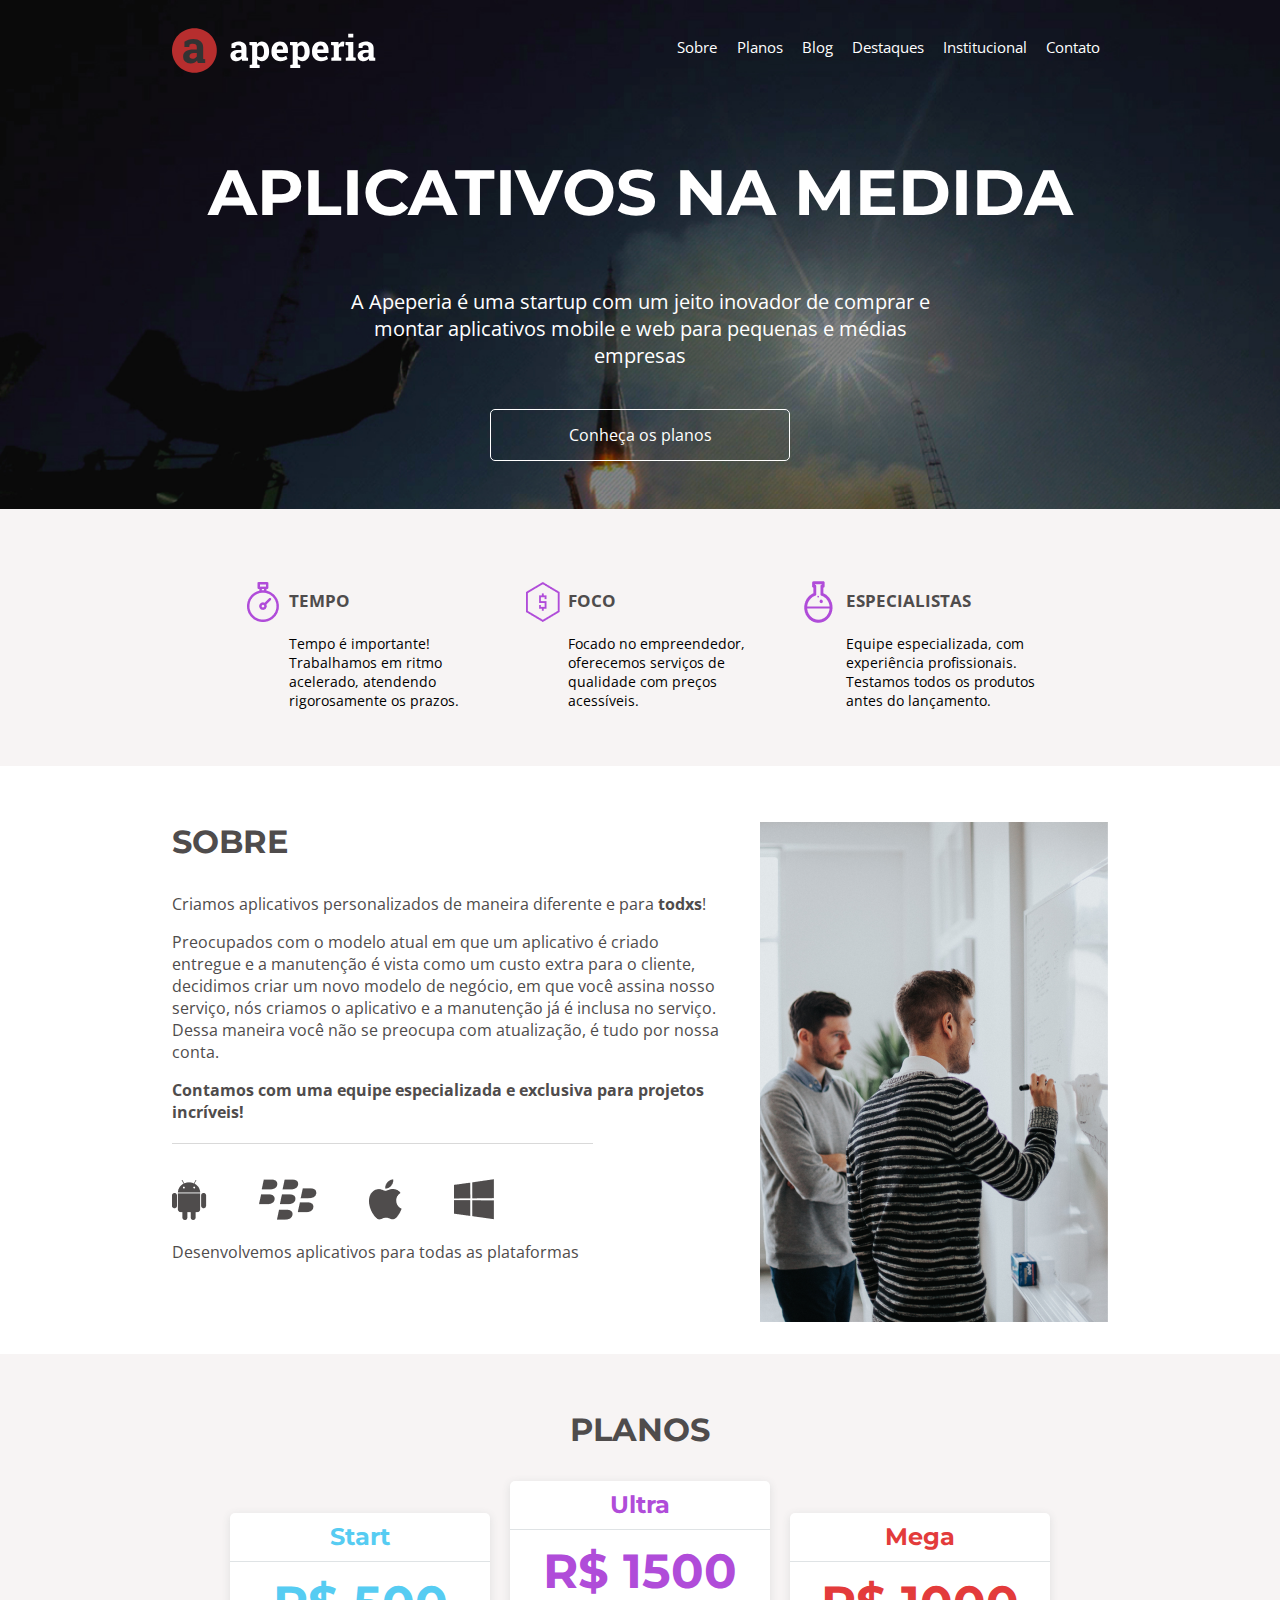
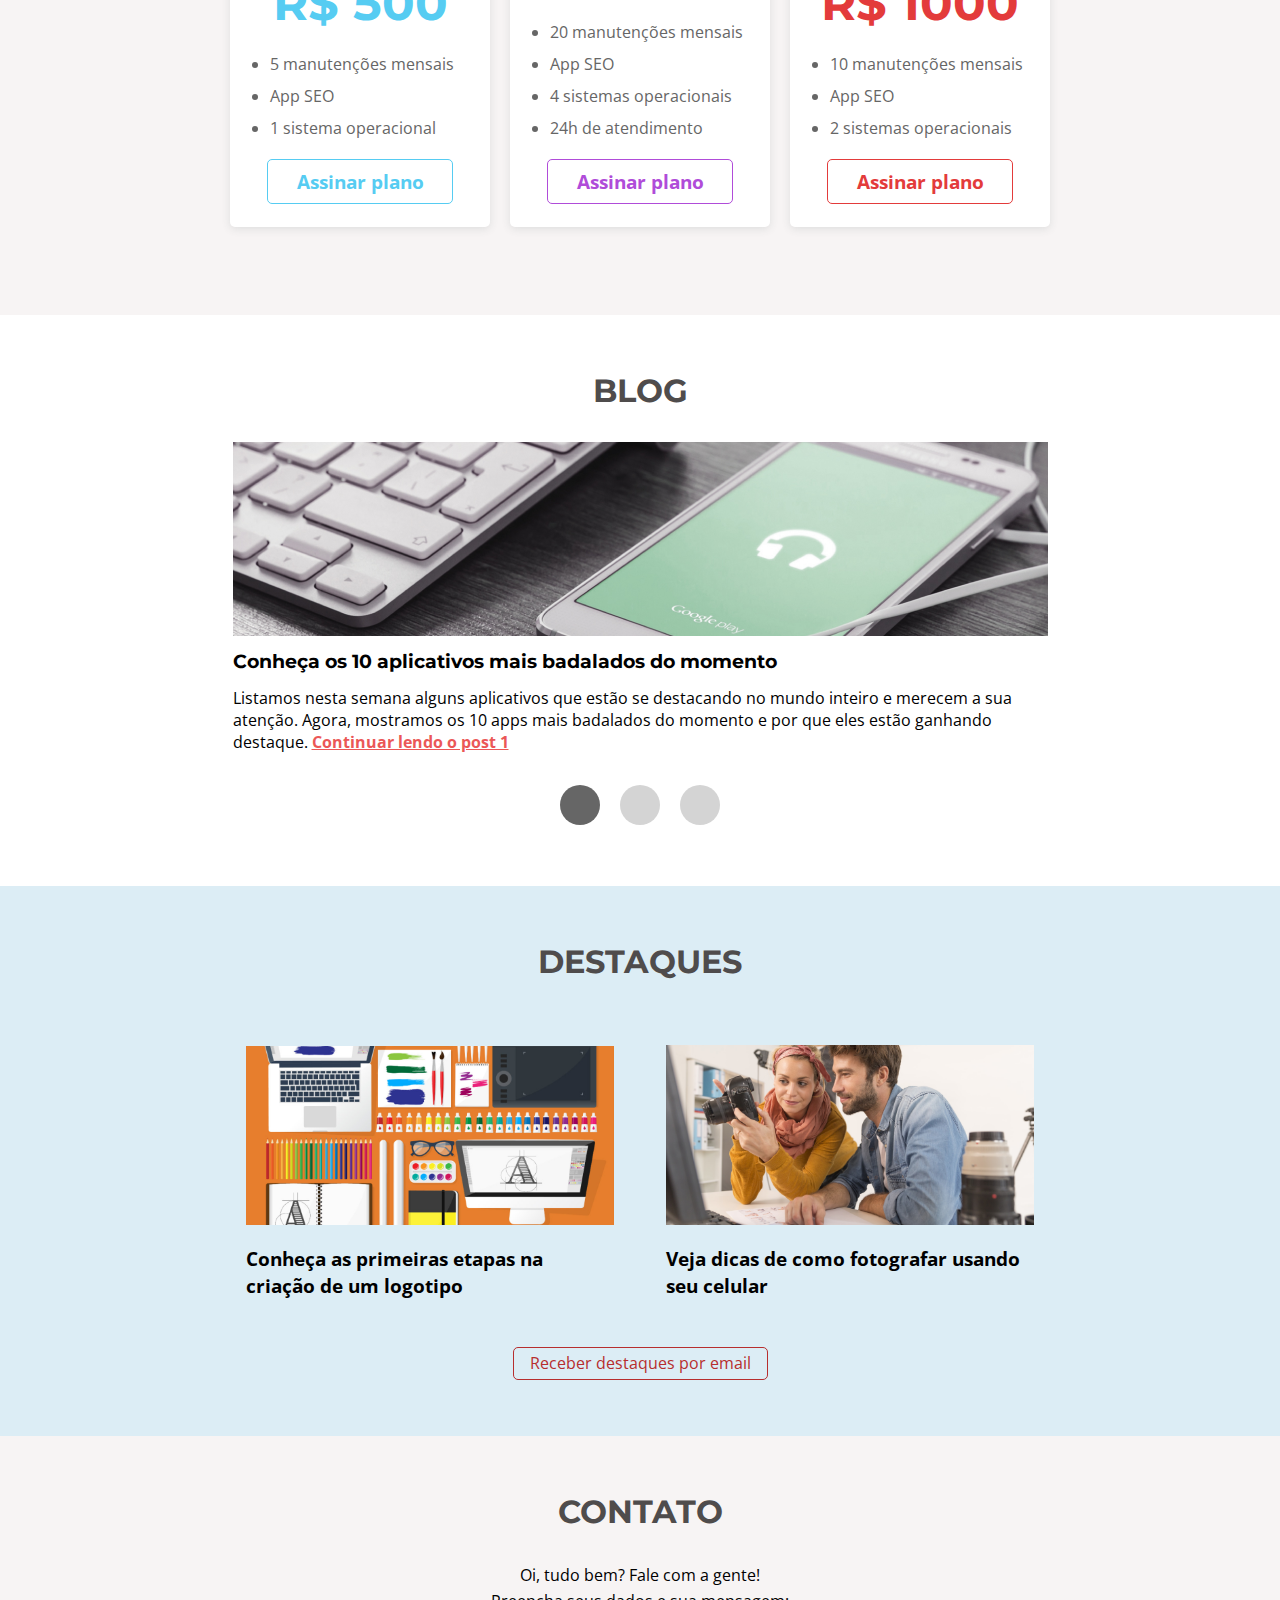
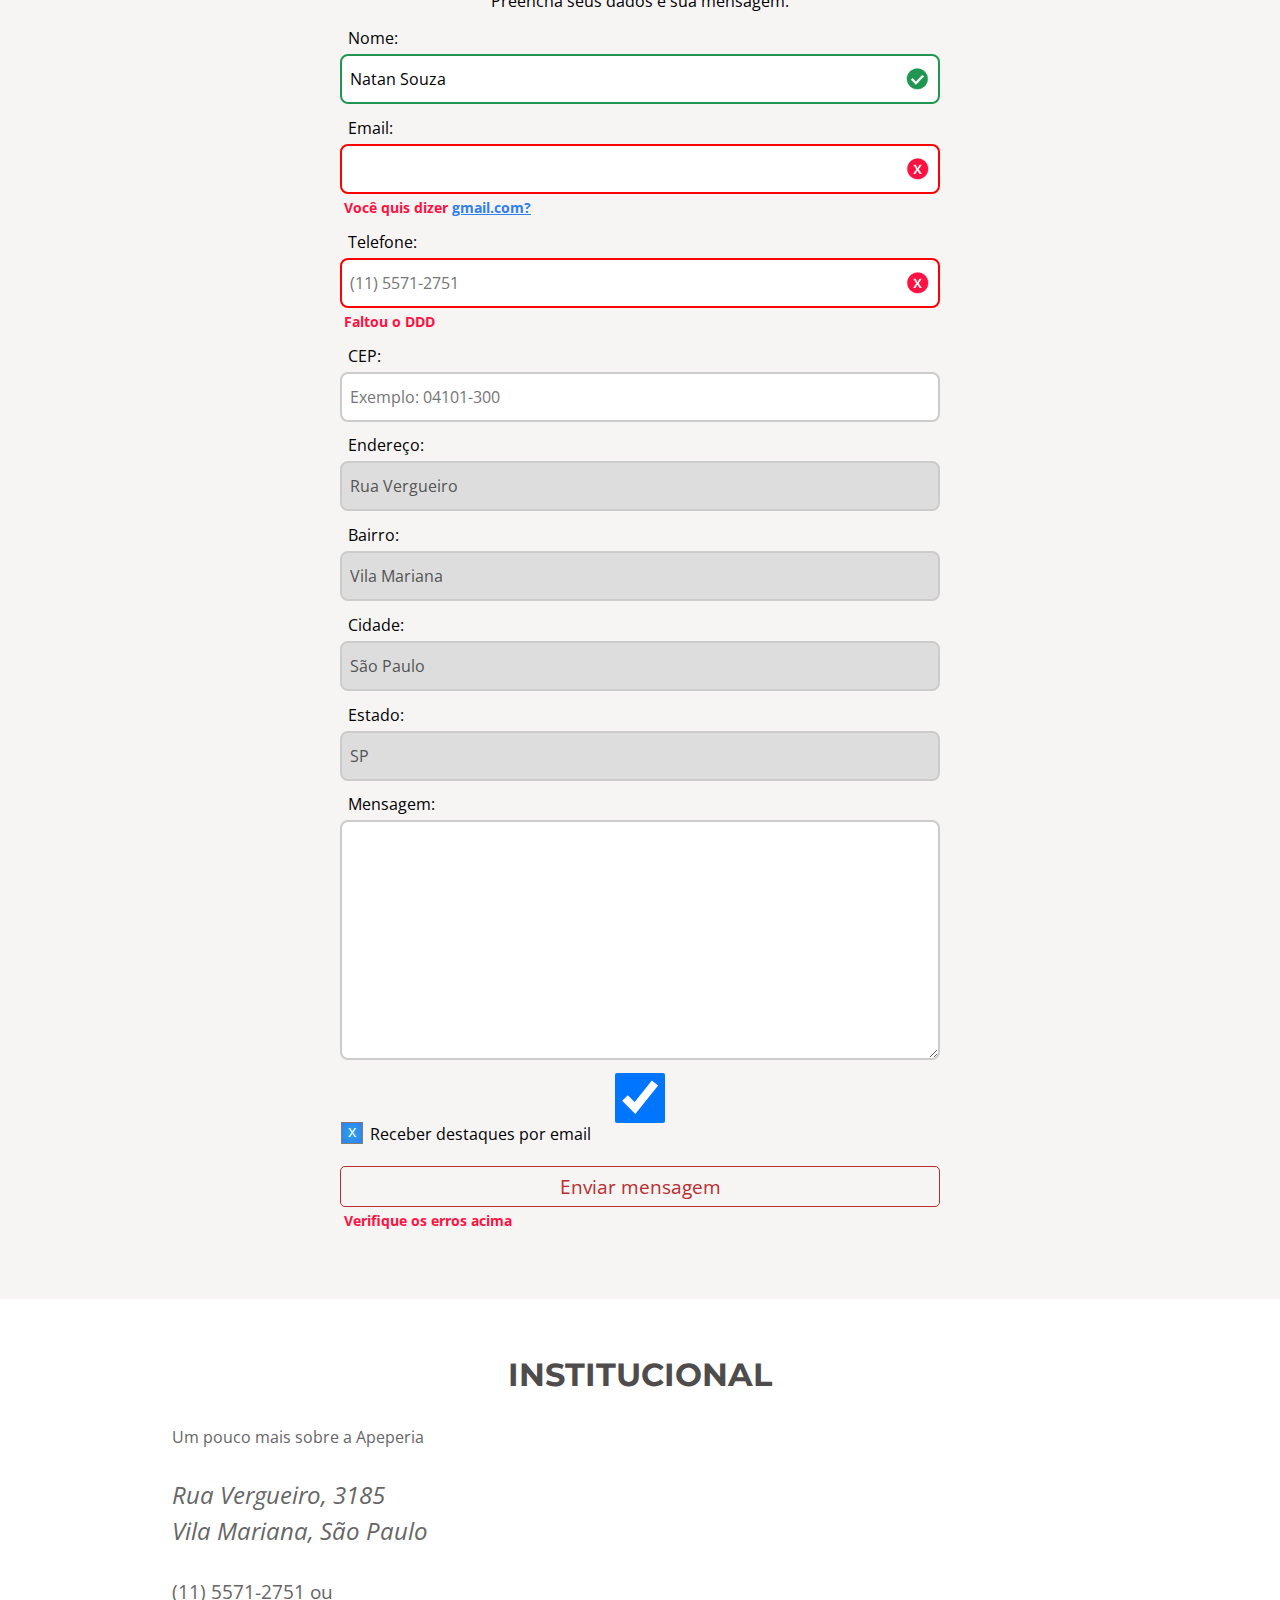
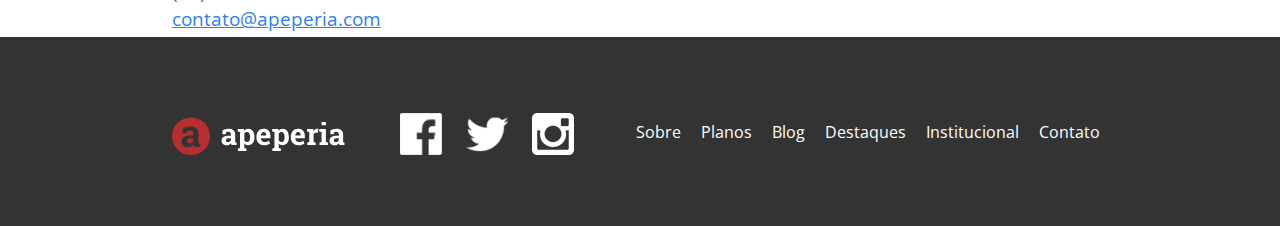
==== Mock Site Front-End Accessibility/index.html @ b90d659b "oi" ====
<!DOCTYPE html>
<html lang="en">
<head>
  <meta charset="UTF-8">
  <title>Apeperia - aplicativos sob medida</title>
  <link href="https://fonts.googleapis.com/css?family=Montserrat:300,400,700|Open+Sans:300,400,700" rel="stylesheet">

  <link rel="stylesheet" href="css/reset.css">
  <link rel="stylesheet" href="css/tema-padrao.css">
  <link rel="stylesheet" href="css/secaoDestaque.css">
  <link rel="stylesheet" href="css/cabecalho.css">
  <link rel="stylesheet" href="css/diferenciais.css">
  <link rel="stylesheet" href="css/secaoSobre.css">
  <link rel="stylesheet" href="css/secaoPlanos.css">
  <link rel="stylesheet" href="css/secaoBlog.css">
  <link rel="stylesheet" href="css/listaDeArtigos.css">
  <link rel="stylesheet" href="css/secaoDestaques.css">
  <link rel="stylesheet" href="css/secaoContato.css">
  <link rel="stylesheet" href="css/contatoCampo.css">
  <link rel="stylesheet" href="css/secaoInstitucional.css">
  <link rel="stylesheet" href="css/rodape.css">    
  <link rel="stylesheet" href="css/dialogNewsletter.css">

  <meta name="viewport" content="width=device-width, initial-scale=1.0, maximum-scale=1.0, user-scalable=no" />
</head>
<body>

  <header class="cabecalho container">
    <a href="#" class="cabecalho-logo">
      <h1>
        <svg width="205" height="59" viewBox="0 0 205 59" version="1.1" xmlns="http://www.w3.org/2000/svg" xmlns:xlink="http://www.w3.org/1999/xlink">
          <desc>Created using Figma</desc>
          <g id="Canvas" transform="translate(-2230 1001)">
            <g id="Logo do Apeperia">
              <g id="Oval 1">
                <use xlink:href="#path0_fill" transform="translate(2230 -988.755)" fill="#B72E2E"/>
              </g>
              <g id="a">
                <use xlink:href="#path1_fill" transform="translate(2239 -1001)" fill="#333333"/>
              </g>
              <g id="apeperia">
                <use xlink:href="#path2_fill" transform="translate(2287.13 -993.208)" fill="#FFFFFF"/>
              </g>
            </g>
          </g>
          <defs>
            <path id="path0_fill" fill-rule="evenodd" d="M 22.4044 44.5283C 34.778 44.5283 44.8087 34.5603 44.8087 22.2642C 44.8087 9.968 34.778 0 22.4044 0C 10.0308 0 0 9.968 0 22.2642C 0 34.5603 10.0308 44.5283 22.4044 44.5283Z"/>
            <path id="path1_fill" d="M 16.8684 47C 16.6944 46.6086 16.5422 46.21 16.4118 45.8042C 16.2813 45.3838 16.1799 44.9635 16.1074 44.5431C 15.3537 45.4128 14.4332 46.1158 13.3461 46.6521C 12.2735 47.1884 11.0414 47.4566 9.64991 47.4566C 7.34522 47.4566 5.51162 46.8333 4.1491 45.5867C 2.80108 44.3257 2.12706 42.6153 2.12706 40.4556C 2.12706 38.2523 3.01125 36.5492 4.77963 35.3461C 6.54801 34.143 9.14259 33.5415 12.5634 33.5415L 15.803 33.5415L 15.803 31.2368C 15.803 30.1062 15.4769 29.2293 14.8246 28.606C 14.1723 27.9827 13.2084 27.6711 11.9329 27.6711C 11.2081 27.6711 10.5631 27.758 9.99779 27.932C 9.43249 28.0914 8.9759 28.2871 8.62802 28.519L 8.21492 31.0411L 3.4316 31.0411L 3.45335 25.823C 4.61294 25.0402 5.93922 24.3807 7.43219 23.8444C 8.93966 23.3081 10.5776 23.0399 12.346 23.0399C 15.2594 23.0399 17.6221 23.7574 19.434 25.1924C 21.2603 26.6129 22.1735 28.6422 22.1735 31.2803L 22.1735 40.9991C 22.1735 41.3615 22.1735 41.7021 22.1735 42.021C 22.188 42.3399 22.217 42.6443 22.2605 42.9342L 24.1955 43.1951L 24.1955 47L 16.8684 47ZM 11.3676 42.7602C 12.3242 42.7602 13.1939 42.5573 13.9766 42.1515C 14.7594 41.7311 15.3681 41.2093 15.803 40.586L 15.803 36.9985L 12.5634 36.9985C 11.2154 36.9985 10.1935 37.3174 9.49772 37.9552C 8.80196 38.5785 8.45408 39.3322 8.45408 40.2164C 8.45408 41.0136 8.70774 41.6369 9.21507 42.0862C 9.73688 42.5356 10.4544 42.7602 11.3676 42.7602Z"/>
            <path id="path2_fill" d="M 13.0802 37C 12.941 36.6869 12.8193 36.368 12.7149 36.0433C 12.6106 35.7071 12.5294 35.3708 12.4714 35.0345C 11.8684 35.7302 11.1321 36.2926 10.2624 36.7217C 9.40429 37.1507 8.41863 37.3653 7.30542 37.3653C 5.46167 37.3653 3.99479 36.8666 2.90478 35.8694C 1.82636 34.8606 1.28715 33.4922 1.28715 31.7644C 1.28715 30.0019 1.9945 28.6393 3.4092 27.6769C 4.8239 26.7144 6.89957 26.2332 9.6362 26.2332L 12.2279 26.2332L 12.2279 24.3894C 12.2279 23.485 11.967 22.7834 11.4452 22.2848C 10.9233 21.7862 10.1522 21.5369 9.13178 21.5369C 8.55199 21.5369 8.03597 21.6064 7.58373 21.7456C 7.13149 21.8731 6.76621 22.0297 6.48791 22.2152L 6.15743 24.2329L 2.33078 24.2329L 2.34817 20.0584C 3.27585 19.4322 4.33687 18.9046 5.53125 18.4755C 6.73723 18.0465 8.04756 17.832 9.46226 17.832C 11.793 17.832 13.6832 18.406 15.1327 19.5539C 16.5938 20.6903 17.3243 22.3138 17.3243 24.4242L 17.3243 32.1993C 17.3243 32.4892 17.3243 32.7617 17.3243 33.0168C 17.3359 33.2719 17.3591 33.5154 17.3939 33.7473L 18.9419 33.9561L 18.9419 37L 13.0802 37ZM 8.67954 33.6082C 9.44487 33.6082 10.1406 33.4459 10.7668 33.1212C 11.393 32.7849 11.88 32.3674 12.2279 31.8688L 12.2279 28.9988L 9.6362 28.9988C 8.55778 28.9988 7.74027 29.2539 7.18367 29.7642C 6.62706 30.2628 6.34876 30.8658 6.34876 31.5731C 6.34876 32.2109 6.55169 32.7095 6.95755 33.069C 7.375 33.4285 7.949 33.6082 8.67954 33.6082ZM 20.2986 21.2412L 20.2986 18.1798L 27.6736 18.1798L 27.9172 20.3715C 28.4738 19.5597 29.1405 18.9336 29.9175 18.4929C 30.6944 18.0523 31.5989 17.832 32.6309 17.832C 34.9617 17.832 36.7706 18.7422 38.0578 20.5628C 39.3449 22.3834 39.9885 24.7779 39.9885 27.7465L 39.9885 28.1117C 39.9885 30.8948 39.3449 33.1328 38.0578 34.8258C 36.7706 36.5188 34.9733 37.3653 32.6657 37.3653C 31.68 37.3653 30.8045 37.1855 30.0392 36.8261C 29.2739 36.455 28.6187 35.9158 28.0737 35.2084L 28.0737 40.6527L 30.5262 41.1745L 30.5262 44.2358L 20.5596 44.2358L 20.5596 41.1745L 23.0121 40.6527L 23.0121 21.763L 20.2986 21.2412ZM 34.9095 27.7465C 34.9095 25.9723 34.6138 24.5344 34.0224 23.4328C 33.431 22.3312 32.5265 21.7804 31.309 21.7804C 30.5436 21.7804 29.8885 21.9369 29.3435 22.25C 28.81 22.5631 28.3868 23.0095 28.0737 23.5893L 28.0737 31.834C 28.3868 32.3674 28.81 32.7733 29.3435 33.0516C 29.8885 33.3299 30.5552 33.469 31.3438 33.469C 32.5729 33.469 33.4716 32.9878 34.0398 32.0254C 34.6196 31.0629 34.9095 29.7584 34.9095 28.1117L 34.9095 27.7465ZM 51.2597 37.3653C 48.5463 37.3653 46.3779 36.4956 44.7544 34.7562C 43.131 33.0168 42.3193 30.8078 42.3193 28.1291L 42.3193 27.4334C 42.3193 24.6388 43.0846 22.337 44.6153 20.528C 46.1575 18.719 48.2216 17.8204 50.8075 17.832C 53.347 17.832 55.3183 18.5973 56.7214 20.1279C 58.1245 21.6586 58.8261 23.7285 58.8261 26.3376L 58.8261 29.1032L 47.5896 29.1032L 47.5548 29.2075C 47.6476 30.4483 48.0593 31.4687 48.7898 32.2689C 49.5319 33.069 50.535 33.469 51.7989 33.469C 52.9237 33.469 53.8572 33.3589 54.5994 33.1386C 55.3415 32.9066 56.1532 32.5472 57.0345 32.0601L 58.4086 35.191C 57.6317 35.8056 56.6228 36.3216 55.3821 36.7391C 54.1529 37.1565 52.7788 37.3653 51.2597 37.3653ZM 50.8075 21.7456C 49.8682 21.7456 49.1261 22.1051 48.5811 22.824C 48.0361 23.5429 47.6998 24.488 47.5722 25.6592L 47.6244 25.7462L 53.8514 25.7462L 53.8514 25.2939C 53.8514 24.2155 53.5963 23.3574 53.0861 22.7196C 52.5875 22.0703 51.8279 21.7456 50.8075 21.7456ZM 60.8611 21.2412L 60.8611 18.1798L 68.2361 18.1798L 68.4797 20.3715C 69.0363 19.5597 69.703 18.9336 70.48 18.4929C 71.2569 18.0523 72.1614 17.832 73.1934 17.832C 75.5242 17.832 77.3331 18.7422 78.6203 20.5628C 79.9074 22.3834 80.551 24.7779 80.551 27.7465L 80.551 28.1117C 80.551 30.8948 79.9074 33.1328 78.6203 34.8258C 77.3331 36.5188 75.5358 37.3653 73.2282 37.3653C 72.2425 37.3653 71.367 37.1855 70.6017 36.8261C 69.8364 36.455 69.1812 35.9158 68.6362 35.2084L 68.6362 40.6527L 71.0887 41.1745L 71.0887 44.2358L 61.1221 44.2358L 61.1221 41.1745L 63.5746 40.6527L 63.5746 21.763L 60.8611 21.2412ZM 75.472 27.7465C 75.472 25.9723 75.1763 24.5344 74.5849 23.4328C 73.9935 22.3312 73.089 21.7804 71.8715 21.7804C 71.1061 21.7804 70.451 21.9369 69.906 22.25C 69.3725 22.5631 68.9493 23.0095 68.6362 23.5893L 68.6362 31.834C 68.9493 32.3674 69.3725 32.7733 69.906 33.0516C 70.451 33.3299 71.1177 33.469 71.9063 33.469C 73.1354 33.469 74.0341 32.9878 74.6023 32.0254C 75.1821 31.0629 75.472 29.7584 75.472 28.1117L 75.472 27.7465ZM 91.8222 37.3653C 89.1088 37.3653 86.9404 36.4956 85.3169 34.7562C 83.6935 33.0168 82.8818 30.8078 82.8818 28.1291L 82.8818 27.4334C 82.8818 24.6388 83.6471 22.337 85.1778 20.528C 86.72 18.719 88.7841 17.8204 91.37 17.832C 93.9095 17.832 95.8808 18.5973 97.2839 20.1279C 98.687 21.6586 99.3886 23.7285 99.3886 26.3376L 99.3886 29.1032L 88.1521 29.1032L 88.1173 29.2075C 88.2101 30.4483 88.6218 31.4687 89.3523 32.2689C 90.0944 33.069 91.0975 33.469 92.3614 33.469C 93.4862 33.469 94.4197 33.3589 95.1619 33.1386C 95.904 32.9066 96.7157 32.5472 97.597 32.0601L 98.9711 35.191C 98.1942 35.8056 97.1853 36.3216 95.9446 36.7391C 94.7154 37.1565 93.3413 37.3653 91.8222 37.3653ZM 91.37 21.7456C 90.4307 21.7456 89.6886 22.1051 89.1436 22.824C 88.5986 23.5429 88.2623 24.488 88.1347 25.6592L 88.1869 25.7462L 94.4139 25.7462L 94.4139 25.2939C 94.4139 24.2155 94.1588 23.3574 93.6486 22.7196C 93.15 22.0703 92.3904 21.7456 91.37 21.7456ZM 102.189 33.9561L 104.624 33.4343L 104.624 21.763L 101.928 21.2412L 101.928 18.1798L 109.355 18.1798L 109.581 20.9281C 110.022 19.954 110.59 19.1945 111.286 18.6495C 111.982 18.1045 112.788 17.832 113.704 17.832C 113.97 17.832 114.249 17.8551 114.539 17.9015C 114.84 17.9363 115.089 17.9827 115.287 18.0407L 114.747 22.6675L 112.66 22.6153C 111.918 22.6153 111.303 22.7602 110.816 23.0501C 110.329 23.34 109.958 23.7517 109.703 24.2851L 109.703 33.4343L 112.138 33.9561L 112.138 37L 102.189 37L 102.189 33.9561ZM 116.643 33.9561L 119.096 33.4343L 119.096 21.763L 116.382 21.2412L 116.382 18.1798L 124.175 18.1798L 124.175 33.4343L 126.61 33.9561L 126.61 37L 116.643 37L 116.643 33.9561ZM 124.175 13.6748L 119.096 13.6748L 119.096 9.86557L 124.175 9.86557L 124.175 13.6748ZM 140.264 37C 140.125 36.6869 140.003 36.368 139.899 36.0433C 139.795 35.7071 139.713 35.3708 139.655 35.0345C 139.052 35.7302 138.316 36.2926 137.446 36.7217C 136.588 37.1507 135.603 37.3653 134.489 37.3653C 132.646 37.3653 131.179 36.8666 130.089 35.8694C 129.01 34.8606 128.471 33.4922 128.471 31.7644C 128.471 30.0019 129.178 28.6393 130.593 27.6769C 132.008 26.7144 134.084 26.2332 136.82 26.2332L 139.412 26.2332L 139.412 24.3894C 139.412 23.485 139.151 22.7834 138.629 22.2848C 138.107 21.7862 137.336 21.5369 136.316 21.5369C 135.736 21.5369 135.22 21.6064 134.768 21.7456C 134.315 21.8731 133.95 22.0297 133.672 22.2152L 133.341 24.2329L 129.515 24.2329L 129.532 20.0584C 130.46 19.4322 131.521 18.9046 132.715 18.4755C 133.921 18.0465 135.232 17.832 136.646 17.832C 138.977 17.832 140.867 18.406 142.317 19.5539C 143.778 20.6903 144.508 22.3138 144.508 24.4242L 144.508 32.1993C 144.508 32.4892 144.508 32.7617 144.508 33.0168C 144.52 33.2719 144.543 33.5154 144.578 33.7473L 146.126 33.9561L 146.126 37L 140.264 37ZM 135.864 33.6082C 136.629 33.6082 137.325 33.4459 137.951 33.1212C 138.577 32.7849 139.064 32.3674 139.412 31.8688L 139.412 28.9988L 136.82 28.9988C 135.742 28.9988 134.924 29.2539 134.368 29.7642C 133.811 30.2628 133.533 30.8658 133.533 31.5731C 133.533 32.2109 133.736 32.7095 134.142 33.069C 134.559 33.4285 135.133 33.6082 135.864 33.6082Z"/>
          </defs>
        </svg>
      </h1>
    </a>

    <nav class="cabecalho-nav">
      <ul>
        <li class="cabecalho-nav-item"><a href="#">Sobre</a></li>
        <li class="cabecalho-nav-item"><a href="#">Planos</a></li>
        <li class="cabecalho-nav-item"><a href="#">Blog</a></li>
        <li class="cabecalho-nav-item"><a href="#">Destaques</a></li>
        <li class="cabecalho-nav-item"><a href="#">Institucional</a></li>
        <li class="cabecalho-nav-item"><a href="#">Contato</a></li>
      </ul>  
    </nav>
  </header>

  <main class="conteudo">

    <section class="secaoDestaque">
      <h1 class="secaoDestaque-titulo">
        APLICATIVOS NA MEDIDA
      </h1>
      <p class="secaoDestaque-texto">
        A Apeperia é uma startup com um jeito inovador de comprar e montar aplicativos mobile e web para pequenas e médias empresas
      </p>

      <button class="secaoDestaque-cta btnPadrao">
        Conheça os planos
      </button>
    </section>

    <section class="secaoDiferenciais">
      <div class="container">
        <ul class="diferenciais">
          <li class="diferenciais-diferencial">
            <h1 class="diferenciais-diferencial-titulo diferenciais-diferencial-titulo--tempo">
              Tempo
            </h1>
            <p class="diferenciais-diferencial-texto">
              Tempo é importante! Trabalhamos em ritmo acelerado, atendendo rigorosamente os prazos.
            </p>
          </li>
          <li class="diferenciais-diferencial">
            <h1 class="diferenciais-diferencial-titulo diferenciais-diferencial-titulo--foco">
              Foco
            </h1>
            <p class="diferenciais-diferencial-texto">
              Focado no empreendedor, oferecemos serviços de qualidade com preços acessíveis.
            </p>
          </li>
          <li class="diferenciais-diferencial">
            <h1 class="diferenciais-diferencial-titulo diferenciais-diferencial-titulo--especialistas">
              Especialistas
            </h1>
            <p class="diferenciais-diferencial-texto">
              Equipe especializada, com experiência profissionais. Testamos todos os produtos antes do lançamento.
            </p>
          </li>
        </ul>
      </div>
    </section> <!--fim .secaoDiferenciais-->

    <section class="secaoSobre clearfix">
      <div class="container">
        <img src="img/sobre-apeperia.png" class="secaoSobre-imgDestaque">
        <h1 class="secaoSobre-titulo tituloPadrao">
          SOBRE
        </h1>
        <p class="secaoSobre-texto">
          Criamos aplicativos personalizados de maneira diferente e para <b>todxs</b>!
        </p>
        <p class="secaoSobre-texto">
          Preocupados com o modelo atual em que um aplicativo é criado entregue e a manutenção é vista como um custo extra para o cliente, decidimos criar um novo modelo de negócio, em que você assina nosso serviço, nós criamos o aplicativo e a manutenção já é inclusa no serviço. Dessa maneira você não se preocupa com atualização, é tudo por nossa conta.
        </p>
        <p class="secaoSobre-texto">
          <b>
            Contamos com uma equipe especializada e exclusiva para projetos incríveis!
          </b>
        </p>

        <ul class="secaoSobre-plataformas">
          <li><img src="img/android.png" alt="Ícone do Android"></li>
          <li><img src="img/blackberry.png" alt="Ícone da Blackberry"></li>
          <li><img src="img/apple.png" alt="Ícone do iOS"></li>
          <li><img src="img/windowsphone.png" alt="Ícone do Windows Phone"></li>
        </ul>
        <p>
          Desenvolvemos aplicativos para todas as plataformas
        </p>
      </div>
    </section> <!--fim .secaoSobre-->

    <section class="secaoPlanos">
      <div class="container">
        <h1 class="secaoPlanos-titulo tituloPadrao">
          PLANOS
        </h1>

        <div class="secaoPlanos-plano secaoPlanos-plano--start">
          <h1 class="secaoPlanos-plano-titulo">Start</h1>
          <h2 class="secaoPlanos-plano-preco">
            R$ 500
          </h2>
          <ul class="secaoPlanos-plano-itens">
            <li>5 manutenções mensais</li>
            <li>App SEO</li>
            <li>1 sistema operacional</li>
          </ul>
          <a href="#" class="btnPadrao secaoPlanos-plano-btn">
            Assinar plano
          </a>
        </div>

        <div class="secaoPlanos-plano secaoPlanos-plano--ultra">
          <h1 class="secaoPlanos-plano-titulo">Ultra</h1>
          <h2 class="secaoPlanos-plano-preco">
            R$ 1500
          </h2>
          <ul class="secaoPlanos-plano-itens">
            <li>20 manutenções mensais</li>
            <li>App SEO</li>
            <li>4 sistemas operacionais</li>
            <li>24h de atendimento</li>
          </ul>
          <a href="#" class="btnPadrao secaoPlanos-plano-btn">
            Assinar plano
          </a>
        </div>

        <div class="secaoPlanos-plano secaoPlanos-plano--mega">
          <h1 class="secaoPlanos-plano-titulo">Mega</h1>
          <h2 class="secaoPlanos-plano-preco">
            R$ 1000
          </h2>
          <ul class="secaoPlanos-plano-itens">
            <li>10 manutenções mensais</li>
            <li>App SEO</li>
            <li>2 sistemas operacionais</li>
          </ul>
          <a href="#" class="btnPadrao secaoPlanos-plano-btn">
            Assinar plano
          </a>
        </div>

      </div> <!--fim .container da .secaoPlanos-->
    </section> <!--fim .secaoPlanos-->


    <section class="secaoBlog container">
      <h1 class="secaoBlog-titulo tituloPadrao">
        BLOG
      </h1>

      <ul class="listaDeArtigos">

        <li id="new0" class="listaDeArtigos-item">
          <article class="listaDeArtigos-artigo">
            <img src="img/10-aplicativos-mais-baixados.png" class="listaDeArtigos-artigo-img">
            <h2 class="listaDeArtigos-artigo-titulo">
              Conheça os 10 aplicativos mais badalados do momento
            </h2>
            <p>
              Listamos nesta semana alguns aplicativos que estão se destacando no mundo inteiro e merecem a sua atenção. Agora, mostramos os 10 apps mais badalados do momento e por que eles estão ganhando destaque.
              <a href="#" class="listaDeArtigos-artigo-link">
                Continuar lendo o post 1
              </a>
            </p>
          </article>
        </li>

        <li id="new1" class="listaDeArtigos-item">
          <article class="listaDeArtigos-artigo">
            <img src="img/ux-usabilidade.jpg" class="listaDeArtigos-artigo-img">
            <h2 class="listaDeArtigos-artigo-titulo">
              Usabilidade: Entenda os benefícios de treinar sua equipe em UX
            </h2>
            <p>
              Vamos imaginar a seguinte situação: o time de desenvolvedores da sua empresa dedicou bastante tempo à criação de um novo software, e agora ele está tecnicamente perfeito, pronto para ser vendido.
              <a href="#" class="listaDeArtigos-artigo-link">
                Continuar lendo o post 2
              </a>
            </p>
          </article>
        </li>

        <li id="new2" class="listaDeArtigos-item">
          <article class="listaDeArtigos-artigo">
            <img src="img/dicas-acessibilidade.jpg" class="listaDeArtigos-artigo-img">
            <h2 class="listaDeArtigos-artigo-titulo">
              5 dicas para melhorar a acessibilidade em sua interface
            </h2>
            <p>
              Será que acessibilidade é algo tão complicado que vale a pena eu abrir mão de 25% dos meus usuários? Acessibilidade normalmente é um algo não muito aplicado por aí, falta de informação talvez? 
              <a href="#" class="listaDeArtigos-artigo-link">
                Continuar lendo o post 3
              </a>
            </p>
          </article>
        </li>

      </ul>

      <nav>
        <ul class="listaDeArtigos-slider">
          <li>
            <a href="#new0" data-sliderItem="0" class="listaDeArtigos-slider-item listaDeArtigos-slider-item--ativo">
              Notícia 1
            </a>
          </li>
          <li>
            <a href="#new1" data-sliderItem="1" class="listaDeArtigos-slider-item">
              Notícia 2
            </a>
          </li>
          <li>
            <a href="#new2" data-sliderItem="2" class="listaDeArtigos-slider-item">
              Notícia 3
            </a>
          </li>
        </ul>
      </nav>

    </section> <!--fim .secaoBlog-->

    <section class="secaoDestaques">
      <div class="container">
        <h1 class="secaoDestaques-titulo tituloPadrao">DESTAQUES</h1>

        <a href="http://blog.apeperia.com.br/design/conheca-primeiras-etapas-criacao-logotipo-teste-teste" class="secaoDestaques-link">
          <div class="secaoDestaques-destaque">
            <img src="img/comecando-criar-logotipo.png" class="secaoDestaques-destaque-img">
            <p class="secaoDestaques-destaque-titulo"  id="tituloDestaque1">
              Conheça as primeiras etapas na criação de um logotipo
            </p>
          </div>
        </a>

        <a href="http://blog.apeperia.com.br/design/dicas-como-fotografar-com-celular" class="secaoDestaques-link">
          <div class="secaoDestaques-destaque">
            <img src="img/dicas-fotografia.png" class="secaoDestaques-destaque-img">
            <p class="secaoDestaques-destaque-titulo"  id="tituloDestaque2">
              Veja dicas de como fotografar usando seu celular
            </p>
          </div>
        </a>

        <button class="secaoDestaques-form-botao btnPadrao btnPadrao--pequeno" id="abreDialog">
          Receber destaques por email
        </button>
      </div>

      <div class="dialogNewsletter" id="dialogNewsletter">
        <div class="dialogNewsletter-body">

          <h1 class="dialogNewsletter-titulo">News sem spam</h1>
          <h2 class="dialogNewsletter-texto">
            Assine nossa newsletter para receber notícias técnicas sem spam!
          </h2>
          <form class="dialogNewsletter-form">
            <label class="dialogNewsletter-label">
              Email:
            </label>
            <input type="text" class="dialogNewsletter-campo" placeholder="Digite seu e-mail...">
            <button class="dialogNewsletter-btn">
              Assinar newsletter
            </button>
            <button class="dialogNewsletter-fechar">
              X
            </button>
          </form>
        </div>
        <div class="dialogNewsletter-overlay"></div>
      </div> <!--fim .dialogNewsletter-->

    </section> <!--fim .secaoDestaques-->

    <section class="secaoContato">
      <div class="container">
        <h1 class="tituloPadrao">
          CONTATO
        </h1>

        <form class="secaoContato-form">

          <p class="secaoContato-form-legend">
            Oi, tudo bem? Fale com a gente!
            Preencha seus dados e sua mensagem:
          </p>

          <div class="contatoCampo contatoCampo--sucesso">
            <label>Nome: </label>
            <input type="text" class="contatoCampo--validouFoi" value="Natan Souza" required>
          </div>  

          <div class="contatoCampo contatoCampo--erro">
            <label>Email: </label>
            <input type="email" class="contatoCampo--validouErro" required>
            <span class="contatoCampo-msg contatoCampo-msg--erro">
              Você quis dizer <a href="#">gmail.com?</a>
            </span>
          </div>

          <div class="contatoCampo contatoCampo--erro">
            <label>Telefone: </label>
            <input type="text" class="contatoCampo--validouErro" placeholder="(11) 5571-2751">
            <span class="contatoCampo-msg contatoCampo-msg--erro">Faltou o DDD</span>
          </div>     

          <div class="contatoCampo">
            <label>CEP: </label>
            <input type="text" maxlength="8" placeholder="Exemplo: 04101-300" required>
          </div>

          <div class="contatoCampo">
            <label>Endereço: </label>
            <input type="text" class="contatoCampo-campoDesabilitado" disabled value="Rua Vergueiro">
          </div>   

          <div class="contatoCampo">
            <label>Bairro: </label>
            <input type="text" class="contatoCampo-campoDesabilitado" disabled value="Vila Mariana">
          </div>   

          <div class="contatoCampo">
            <label>Cidade: </label>
            <input type="text" class="contatoCampo-campoDesabilitado" disabled value="São Paulo">
          </div>   

          <div class="contatoCampo">
            <label>Estado: </label>
            <input type="text" class="contatoCampo-campoDesabilitado" disabled value="SP">
          </div>   

          <div class="contatoCampo">
            <label>Mensagem: </label>
            <textarea name="" cols="30" rows="10" required></textarea>
          </div>

          <div class="contatoCampo">
            <input type="checkbox" checked value="receberDestaques" class="contatoCampo-checkbox">
            <label class="contatoCampo-label">Receber destaques por email</label>
          </div>

          <div class="contatoCampo">
            <button class="secaoContato-form-cta btnPadrao" type="submit">
              Enviar mensagem
            </button>
            <span class="contatoCampo-msg contatoCampo-msg--erro secaoContatoForm-validacao">
              Verifique os erros acima
            </span>
          </div>

        </form>
      </div> <!--fim .container da .secaoContato-->

    </section> <!--fim .secaoContato-->


    <section class="secaoInstitucional">
      <div class="container">
        <h1 class="tituloPadrao">
          INSTITUCIONAL
        </h1>

        <div class="secaoInstitucional-coluna">
          <p>
            Um pouco mais sobre a Apeperia
          </p>
          <p class="secaoInstitucional-endereco">
            Rua Vergueiro, 3185 <br> Vila Mariana, São Paulo
          </p>
          <p class="secaoInstitucional-telefone">
            (11) 5571-2751 ou <a href="#"> contato@apeperia.com</a>
          </p>
        </div>

        <video src="img/formacao-java.mp4" class="secaoInstitucional-video">
        </video>

      </div>
    </section> <!--fim .secaoInstitucional-->
  </main>

  <footer class="rodape">
    <div class="container">

      <img src="img/logo-apeperia.svg" class="rodape-logo">

      <ul class="rodape-social">
        <li>
          <a href="#" class="rodape-social-link rodape-social-link--facebook">
            Facebook da Apeperia
          </a>
        </li>
        <li>
          <a href="#" class="rodape-social-link rodape-social-link--twitter">
            Twitter da Apeperia
          </a>
        </li>
        <li>
          <a href="#" class="rodape-social-link rodape-social-link--instagram">
            Instagram da Apeperia
          </a>
        </li>
      </ul>

      <nav class="rodape-nav">
        <ul>
          <li class="rodape-nav-item"><a href="#" class="rodape-nav-link">Sobre</a></li>
          <li class="rodape-nav-item"><a href="#" class="rodape-nav-link">Planos</a></li>
          <li class="rodape-nav-item"><a href="#" class="rodape-nav-link">Blog</a></li>
          <li class="rodape-nav-item"><a href="#" class="rodape-nav-link">Destaques</a></li>
          <li class="rodape-nav-item"><a href="#" class="rodape-nav-link">Institucional</a></li>
          <li class="rodape-nav-item"><a href="#" class="rodape-nav-link">Contato</a></li>
        </ul>  
      </nav>
    </div>

  </footer>
  <script src="js/carousel.js"></script>
  <script src="js/dialog.js"></script>
</body>
</html>
---- Mock Site Front-End Accessibility/css/tema-padrao.css ----
.escondeVisualmente {
  border: 0;
  clip: rect(0 0 0 0);
  height: 1px;
  margin: -1px;
  overflow: hidden;
  padding: 0;
  position: absolute;
  width: 1px;
}

li[aria-hidden='true'] { display: none; }
li[aria-hidden='false'] { display:block ; }


.overlayDialog:before {
  content: '';
  background-color: rgba(0, 0, 0, .4);
  position: fixed;
  z-index: 2;
  display: block;
  width: 100vw;
  height: 100vh;
} 

.pularNavegacao,
.pularNavegacao:active,
.pularNavegacao:focus,
.pularNavegacao:hover {
  text-indent: 100%;
  white-space: nowrap;
  overflow: hidden;
  width: 1px;
  height: 1px;
  color: transparent;
  position: absolute;
}

.clearfix:after { 
  content: "."; 
  visibility: hidden; 
  display: block; 
  height: 0; 
  clear: both;
}


.apenasLeitorDeTela {
  position: absolute;
  z-index: -1;
}

.container {
  padding: 3.5em 5%;
  margin: 0 auto;
  max-width: 1000px;
}

.tituloPadrao {
  font-family: 'Montserrat', serif;
  margin-bottom: 1em;
  color: #4F4C4C;
  text-align: center;
  text-transform: uppercase;
}

.btnPadrao {
  border-radius: 5px;
  border: 0;
  background-color: #B72E2E;
  color: #fff;
  font-size: 1.2em;
  padding: .3em 1em;
  font-family: 'Open Sans', 'Segoe UI', sans-serif;
  outline: 0;
  text-decoration: none;
}

.btnPadrao:hover,
.btnPadrao:focus {
  background-image: linear-gradient(rgba(255, 255, 255, .05), rgba(255, 255, 255, .05));
  cursor: pointer;
}

.btnPadrao--pequeno {
  font-size: 1em;
}

@media (min-width: 830px) {
  .container {
    width: 1200px;
    width: 800px;
    padding-left: 0;
    padding-right: 0;
    padding: 3.5em 2em;
  }
}

@media (min-width: 1065px)  {
  .container {
    width: 1000px;
  }
}
---- Mock Site Front-End Accessibility/css/secaoDestaque.css ----
.secaoDestaque {
  text-align: center;
  background-size: cover;
  background-color: #00161c;
  padding: 10em 2em 3em 2em;
  color: #fff;
}


.secaoDestaque-titulo {
  font-weight: bold;
  margin-bottom: 1em;
  font-family: 'Montserrat', serif;
  font-size: 2em;
  line-height: 1;
}

.secaoDestaque-texto {
  max-width: 600px;
  margin: 0 auto 2em auto;
  font-size: 1.25em;
  font-weight: normal;

}

.secaoDestaque-cta {
  background-color: transparent;
  border: 1px solid #fff;
  font-size: 1em;
  width: 100%;
  max-width: 300px;
  line-height: 2.5;
  cursor: pointer;
  display: block;
  text-decoration: none;
  margin: 0 auto;
  transition: .2s ease-in;
}

.secaoDestaque-cta:hover,
.secaoDestaque-cta:focus {
  background: #fff;
  color: #333;
}

@media (min-width: 830px) {

  .secaoDestaque {
    background-image: url(../img/bg-intro.jpg);
  }

  .secaoDestaque-titulo {
    font-size: 5vw
  }

}
---- Mock Site Front-End Accessibility/css/cabecalho.css ----
.cabecalho {
  position: absolute;
  top: -2.5em;
  left: 50%;
  transform: translate(-50%);
  text-align: center;
  width: 100%;
  border-bottom: 1px solid #103d4a;
  padding-bottom: .5em
}

.cabecalho-logo {
  margin-bottom: .2em;
}

.cabecalho-logo-img {
  margin: 0 auto;
  display: block;
  transition: filter .3s;
}

.cabecalho-logo-img:hover,
.cabecalho-logo-img:focus {
  filter: brightness(1.2);
}


.cabecalho-nav {
  text-align: center;
}

.cabecalho-nav-item {
  display: inline-block;
  line-height: 2;
  margin: 0 .5em;
  font-size: .95em;
}

.cabecalho-nav-item a {
  text-decoration: none;
  color: #fff;
  font-family: 'Open Sans', serif;

}

.cabecalho-nav-item a:hover,
.cabecalho-nav-item a:focus {
  text-decoration: underline;
}

@media (min-width: 830px) {

  .cabecalho {
    border-bottom: 0;
    padding-bottom: 0
  }

  .cabecalho-logo {
    float: left;
  }

  .cabecalho-nav {
    float: right;
    margin-top: 1em;
  }

}
---- Mock Site Front-End Accessibility/css/diferenciais.css ----
.diferenciais {
  text-align: center;
}

.diferenciais-diferencial {
  margin: 0 3em 2em 3em;
  display: inline-block;
  vertical-align: top;
  text-align: left;
  max-width: 350px;
  padding-left: 4em;
}

.diferenciais-diferencial-titulo {
  color: #4F4C4C;
  font-size: 1.2em;
  margin-top: .9em;
  margin-bottom: .6em;

  background-repeat: no-repeat;
  background-position: left center;
  height: 2.5em;
  padding-left: 42px;
  padding-top: .5em;
  transform: translateX(-42px);
  text-transform: uppercase;
}

.diferenciais-diferencial-titulo--tempo {
  background-image: url(../img/icone-relogio.png);
}


.diferenciais-diferencial-titulo--foco {
  background-image: url(../img/icone-dinheiro.png);
}


.diferenciais-diferencial-titulo--especialistas {
  background-image: url(../img/icone-quimica.png);
}




@media (min-width: 830px) {


  .secaoDiferenciais {
    padding-bottom: 0;
    background-color: #f7f4f4;
  }


  .diferenciais-diferencial {
    margin: 0 .5em;
    font-size: .9em;
    max-width: 260px;
  }

}
---- Mock Site Front-End Accessibility/css/secaoSobre.css ----
.secaoSobre {
  color: #4F4C4C;
}

.secaoSobre-texto {
  margin-bottom: 1em;
}

.secaoSobre-plataformas {
  display: flex;
  justify-content: space-around;
  margin-bottom: 1em;
}

.secaoSobre-imgDestaque {
  display: none;
}


@media (min-width: 830px) {

  .secaoSobre {
    text-align: left;
  }

  .secaoSobre-titulo {
    text-align: left;
  }

  .secaoSobre-imgDestaque {
    display: block;
    float: right;
    margin-left: 2em;
    margin-bottom: 2em;
  }

  .secaoSobre-plataformas {
    display: block;
    padding-top: 1.5em;
    position: relative;
  }

  .secaoSobre-plataformas:before {
    content: '';
    height: 1px;
    width: 45%;
    background-color: #D9D9D9;
    position: absolute;
    top: 4px;
  }

  .secaoSobre-plataformas li {
    display: inline-block;
    margin-right: 3em;
    margin: 1em 3em 0 0
  }

}
---- Mock Site Front-End Accessibility/css/secaoPlanos.css ----
.secaoPlanos {
  text-align: center;
  background-color: #F7F4F4;
}

.secaoPlanos-plano {
  border-radius: 5px;
  background-color: #fff;
  width: 80%;
  margin: 0 .5em 2em .5em;
  padding-bottom: 2em;
  box-shadow: 0 2px 9px #ddd;
  max-width: 300px;
  display: inline-block;

}

.secaoPlanos-plano--start {
  color: #56CCF2;
}

.secaoPlanos-plano--ultra {
  color: #B04CD9;
}

.secaoPlanos-plano--mega {
  color: #E33B3B;
}

.secaoPlanos-plano-titulo {
  color: inherit;
  font-family: 'Montserrat', sans-serif;
  font-weight: bolder;
  width: 100%;
  padding: .4em 1em;
  font-size: 1.5em;
  border-bottom: 1px solid #DFE3E5;
  margin-bottom: .5em;
}

.secaoPlanos-plano-moeda {
  font-size: .4em;
  font-weight: normal;
  vertical-align: top;
  line-height: 2.5;
  position: absolute;
  left: -1.4em;
}

.secaoPlanos-plano-preco {
  color: inherit;
  text-align: center;
  font-size: 3em;
  margin-top: 12px;
  font-family: 'Montserrat', sans-serif;
  display: inline;
  position: relative;
}

.secaoPlanos-plano-itens {
  text-align: left;
  padding-left: 30px;
  margin: 1em auto 1.5em auto;
  line-height: 2;
  list-style: disc;
  color: #666;
  width: 240px;
}

.secaoPlanos-plano-btn {
  color: inherit;
  font-weight: bold;
  background-color: transparent;
  border-width: 1px;
  border-style: solid;
  border-color: inherit;
  padding: .4em 1.5em;
  transition: .1s ease-in;
}

.secaoPlanos-plano-btn:hover,
.secaoPlanos-plano-btn:focus {
  color: #fff;
}

.secaoPlanos-plano:nth-of-type(1) .secaoPlanos-plano-btn:hover,
.secaoPlanos-plano:nth-of-type(1) .secaoPlanos-plano-btn:focus {
  background-color: #56CCF2;
}

.secaoPlanos-plano:nth-of-type(2) .secaoPlanos-plano-btn:hover,
.secaoPlanos-plano:nth-of-type(2) .secaoPlanos-plano-btn:focus {
  background-color: #B04CD9;
}

.secaoPlanos-plano:nth-of-type(3) .secaoPlanos-plano-btn:hover,
.secaoPlanos-plano:nth-of-type(3) .secaoPlanos-plano-btn:focus {
  background-color: #E33B3B;
}

.secaoPlanos-plano-titulo--destaque {
  background-color: #B72E2E;
}


@media (min-width: 830px) {

  .secaoPlanos-plano {
    max-width: 260px;
  }

}
---- Mock Site Front-End Accessibility/css/secaoBlog.css ----
.secaoBlog {
  text-align: center;
}
---- Mock Site Front-End Accessibility/css/listaDeArtigos.css ----
.listaDeArtigos-artigo {
  text-align: left;
  padding-bottom: 2em;
  max-width: 815px;
  display: inline-block;
  white-space: normal;
}      

.listaDeArtigos {
  overflow: hidden;
  white-space: nowrap;
}

.listaDeArtigos-item {
  display: inline-block;
  text-align: center;
  margin: 0 auto;
  width: 100%;
  display: none;
}


.listaDeArtigos-item:not(:target):first-child{
  display: inline-block;
}

.listaDeArtigos-item:target {
  display: inline-block;
}




.listaDeArtigos-artigo-img {
  width: 100%;
  display: block;
}

/* Apenas para diferenciar as imagens */
.listaDeArtigos-item:nth-of-type(2) img {
  filter: sepia(.7)
}

.listaDeArtigos-item:nth-of-type(3) img {
  filter: hue-rotate(10deg) saturate(1)
}

.listaDeArtigos-artigo-titulo {
  font-family: 'Montserrat', sans-serif;
  margin: .7em 0;
  font-size: 1.2em;
}

.listaDeArtigos-artigo-link {
  color: #EB5757;
  font-weight: bold;
}

.listaDeArtigos-slider {
  width: 70%;
  margin: 0 auto;
}

.listaDeArtigos-slider li {
  display: inline-block;
}

.listaDeArtigos-slider-item {
  text-indent: -9999px;
  display: inline-block;
  overflow: hidden;
  background-color: #d4d4d4;
  border-radius: 50%;
  width: 40px;
  height: 40px;
  margin: 0 .5em;
  border: 0;
}

.listaDeArtigos-slider-item:hover,
.listaDeArtigos-slider-item:focus {
  background-color: #a5a5a5;
  outline: 0;
}

.listaDeArtigos-slider-item--ativo {
  background: hsla(200, 70%, 0%, .6);
}
---- Mock Site Front-End Accessibility/css/secaoDestaques.css ----
.secaoDestaques {
  background-color: #DCEDF5;
  text-align: center;
}

.secaoDestaques-destaque {
  margin-bottom: 1em;
  padding: 1em;
  transition:  .3s;
  text-align: left;
}

.secaoDestaques-link {
  color: inherit;
  text-decoration: none;
  max-width: 400px;
  display: inline-block;
  margin: 1em .5em;
}

.secaoDestaques-link:hover,
.secaoDestaques-link:focus {
  background-color: #fff;
  cursor: pointer;
  border-radius: 8px;
  box-shadow: 0 2px 5px rgba(0, 0, 0, .3); 
  outline: 0;
}

.secaoDestaques-destaque-titulo {
  margin-top: 1em;
  font-weight: bold;
  font-size: 1.2em
}

.secaoDestaques-destaque-img {
  width: 100%;
  display: block;
}

.secaoDestaques-form label {
  display: inline-block;
}

.secaoDestaques-form-botao {
  max-width: 20em;
  margin-top: 1em;
  display: block;
  margin: 0 auto;
  background: transparent;
  color: #B72E2E;
  border: 1px solid #B72E2E;
}

.secaoDestaques-form-botao:hover,
.secaoDestaques-form-botao:focus {
  color: #fff;
  background-color: #B72E2E;
}


/*

.secaoDestaques-checkboxFake {
display: inline-blaock;
}
*/
---- Mock Site Front-End Accessibility/css/secaoContato.css ----
.secaoContato {
  background-color: #F7F4F4;
  text-align: center;
  text-align: left;
}

.secaoContato-wink {
  color: #EB5757;
  font-weight: bold;
  font-size: 1.2em;
}

.secaoContato-form-fieldset {
  border: 0;
}

.secaoContato-form-legend {
  max-width: 300px;
  line-height: 1.6;
  text-align: center;
  margin: 0 auto;
}

.secaoContato-form-cta {
  width: 100%;
  margin-top: 1em;
  display: block;
  background: transparent;
  color: #B72E2E;
  border: 1px solid #B72E2E;
}

.secaoContato-form-cta:hover,
.secaoContato-form-cta:focus {
  color: #fff;
  background-color: #B72E2E;
}
---- Mock Site Front-End Accessibility/css/contatoCampo.css ----
.contatoCampo {
  margin: .8em auto;
  max-width: 600px;
  position: relative;
}

.contatoCampo-label:before {
  content:'';
  vertical-align: middle;
  display: inline-block;
  width: 20px;
  height: 20px;
  text-align: center;
  background-color: #fff;
  transform: translate(-7px, -3px);
  border: 1px solid #7D7D7D;
  color: transparent;
  line-height: 1;
  transition: .2s ease-in;
}

.contatoCampo-checkbox:checked + .contatoCampo-label:before {
  content: 'x';
  color: #fff;
  background-image: radial-gradient(circle, #2DA4E7, #2F80ED);
}

.contatoCampo-checkbox {
  display: none;
}

.contatoCampo-icone {
  position: absolute;
  left: -2em;
  top: 2.5em;
  width: 1.5em;
}

.contatoCampo label,
.contatoCampo input,
.contatoCampo textarea {
  display: block;
  width: 100%;
  text-align: left;
} 

.contatoCampo label {
  margin-bottom: 5px;
  margin-left: 8px;
} 

.contatoCampo input,
.contatoCampo textarea {
  font-size: 1em;
  padding: .5em;
  min-height: 50px;
  border-radius: 8px;
  border: 2px solid #ccc;
  outline: 0;
} 

.contatoCampo input:focus,
.contatoCampo textarea:focus {
  border: 2px solid #222;
} 

.contatoCampo-campoDesabilitado {
  background-color: #ddd;
}

.contatoCampo-msg, 
.formContato-validacao {
  margin-left: 4px;
  margin-top: 4px;
  font-size: .9em;
  font-weight: bold;
  color: #FD1242;
  display: inline-block;
}

.contatoCampo .contatoCampo--validouFoi {
  border: 2px solid #219653;
  background-color: #fff;
  position: relative;
}

.contatoCampo .contatoCampo--validouErro {
  border: 2px solid #FF0000;
  background-color: #fff;
  position: relative;
}

.contatoCampo--sucesso:before {
  content: '';
  display: inline-block;
  width: 33px;
  height: 32px;
  position: absolute;
  z-index: 1;
  right: .4em;
  transform: translateY(112%) scale(.65);
  background-image: url(../img/validacao-sucesso.png);
}

.contatoCampo--erro:before {
  content: '';
  display: inline-block;
  width: 33px;
  height: 32px;
  position: absolute;
  z-index: 1;
  right: .4em;
  transform: translateY(112%) scale(.65);
  background-image: url(../img/validacao-erro.png);
}
---- Mock Site Front-End Accessibility/css/secaoInstitucional.css ----
.secaoInstitucional {
  color: #666;
  text-align: center;
}

.secaoInstitucional-endereco {
  font-size: 1.5em;
  font-style: italic;
  line-height: 1.5;
  margin: 1.2em 0;
}

.secaoInstitucional-telefone {
  font-size: 1.2em;
}

.secaoInstitucional-video {
  width: 100%;
  max-width: 550px;
  display: inline-block;
  margin-top: 30px;
}

@media (min-width: 830px) {

  .secaoInstitucional-coluna {
    float: left;
    text-align: left;
    width: 40%;
  }

  .secaoInstitucional-video {
    width: 40%;
    margin-top: 0;
  }
  
}
---- Mock Site Front-End Accessibility/css/rodape.css ----
.rodape {
  background-color: #333;
  text-align: center;
}

.rodape-social {
  margin: 20px 0 10px 0;
}

.rodape-social li {
  display: inline-block;
}

.rodape-social-link {
  width: 42px;
  height: 42px;
  border: 1px solid #fff;
  margin: 0 10px;
  text-indent: -999px;
  overflow: hidden;
  border: 0;
  display: block;
}

.rodape-social-link--facebook {
  background-image: url(../img/facebook.png);
}

.rodape-social-link--twitter {
  background-image: url(../img/twitter.png);
}

.rodape-social-link--instagram {
  background-image: url(../img/instagram.png);
}

.rodape-nav-item {
  display: inline-block;
  margin: 0 8px;
}

.rodape-nav-link {
  color: #fff;
  text-decoration: none;
  line-height: 3;
}

.rodape-nav-link:hover,
.rodape-nav-link:focus {
  text-decoration: underline;
}

@media (min-width: 830px) {

  .rodape-logo {
    max-height: 50px;
    display: block;
  }

  .rodape .container{
    display: flex;
    flex-wrap: wrap;
    justify-content: space-between;
    align-items: center;    
  }

}
---- Mock Site Front-End Accessibility/css/dialogNewsletter.css ----
.dialogNewsletter {
  display: none;
}

.dialogNewsletter--aberto {
  display: block;
}

.dialogNewsletter-body {
  font-size: 18px;
  border-radius: 8px;
  background-color: #fff;
  border: 1px solid #8D8D8D;
  padding: 3em 1.5em 1.5em 1.5em;
  box-shadow: 0 0 5px rgba(0, 0, 0, .5); 
  position: fixed;
  display: inline-block;
  top: 45%;
  left: 50%;
  transform: translate(-50%,-52%);
  z-index: 3;
  transition: .3s ease-in;
  color: #222;
  width: 300px;
  max-width: 533px;
  text-align: left;
}

.dialogNewsletter-overlay {
  position: fixed;
  z-index: 2;
  width: 100%;
  height: 100%;
  top: 0;
  left: 0;
  overflow: hidden;
  background-color: rgba(0, 0, 0, .4);
}

.overlayDialog + .dialogNewsletter {
  display: block;
  transform: translate(-50%,-50%);
}

.dialogNewsletter-titulo {
  font-size: 1.8em;
  line-height: 1;
}

.dialogNewsletter-texto {
  font-size: 1em;
  margin-bottom: 1.5em;
  margin-top: 1em;
  font-weight: normal;
}

.dialogNewsletter-label {
  position: absolute;
  z-index: -1;
  left: -9999px;
}

.dialogNewsletter-campo {
  font-size: 1em;
  border-radius: 8px;
  border: 1px solid #5E5E5E;
  padding: 8px;
  margin-right: 10px;
  margin-bottom: 10px;
  width: 100%;
  min-width: 245px;
}

.dialogNewsletter-btn {
  vertical-align: top;
  text-indent: -9999px;
  border-radius: 8px;
  border: 1px solid #FF1242;
  padding: 8px;
  width: 100%;
  height: 3.1em;
  background: url(../img/email.png) no-repeat center; 
  transition: .2s ease-in;
}

.dialogNewsletter-btn:hover,
.dialogNewsletter-btn:focus {
  background-color: #EB5757;
  cursor: pointer;
  background-image: url(../img/email-hover.png);
}

.dialogNewsletter-fechar {
  position: absolute;
  background-color: transparent;
  transform: translate(50%, 50%) scale(1.4);
  top: -5px;
  right: 25px;
  width: 32px;
  height: 32px;
  border: 0;
  border: 1px solid;
  overflow: hidden;
  color: transparent;
  font-size: 0;
}

.dialogNewsletter-fechar:before {
  content: 'x';
  color: #666;
  width: 32px;
  height: 32px;
  display: block;
  position: absolute;
  top: 0;
  left: 0;
  z-index: 2;
  font-size: 20px;
  font-weight: bold;

}

.dialogNewsletter-fechar:hover:before,
.dialogNewsletter-fechar:focus:before {
  color: #ce3434;  
  cursor: pointer;
}

@media (min-width: 830px) {

  .dialogNewsletter-body {
    width: 533px;
  }  

  .dialogNewsletter-form {
    display: flex;
    flex-wrap: nowrap
  }

  .dialogNewsletter-campo {
    flex-basis: 80%;
  }

  .dialogNewsletter-btn {
    flex-basis: 20%;
    height: 3.1em;
  }

}
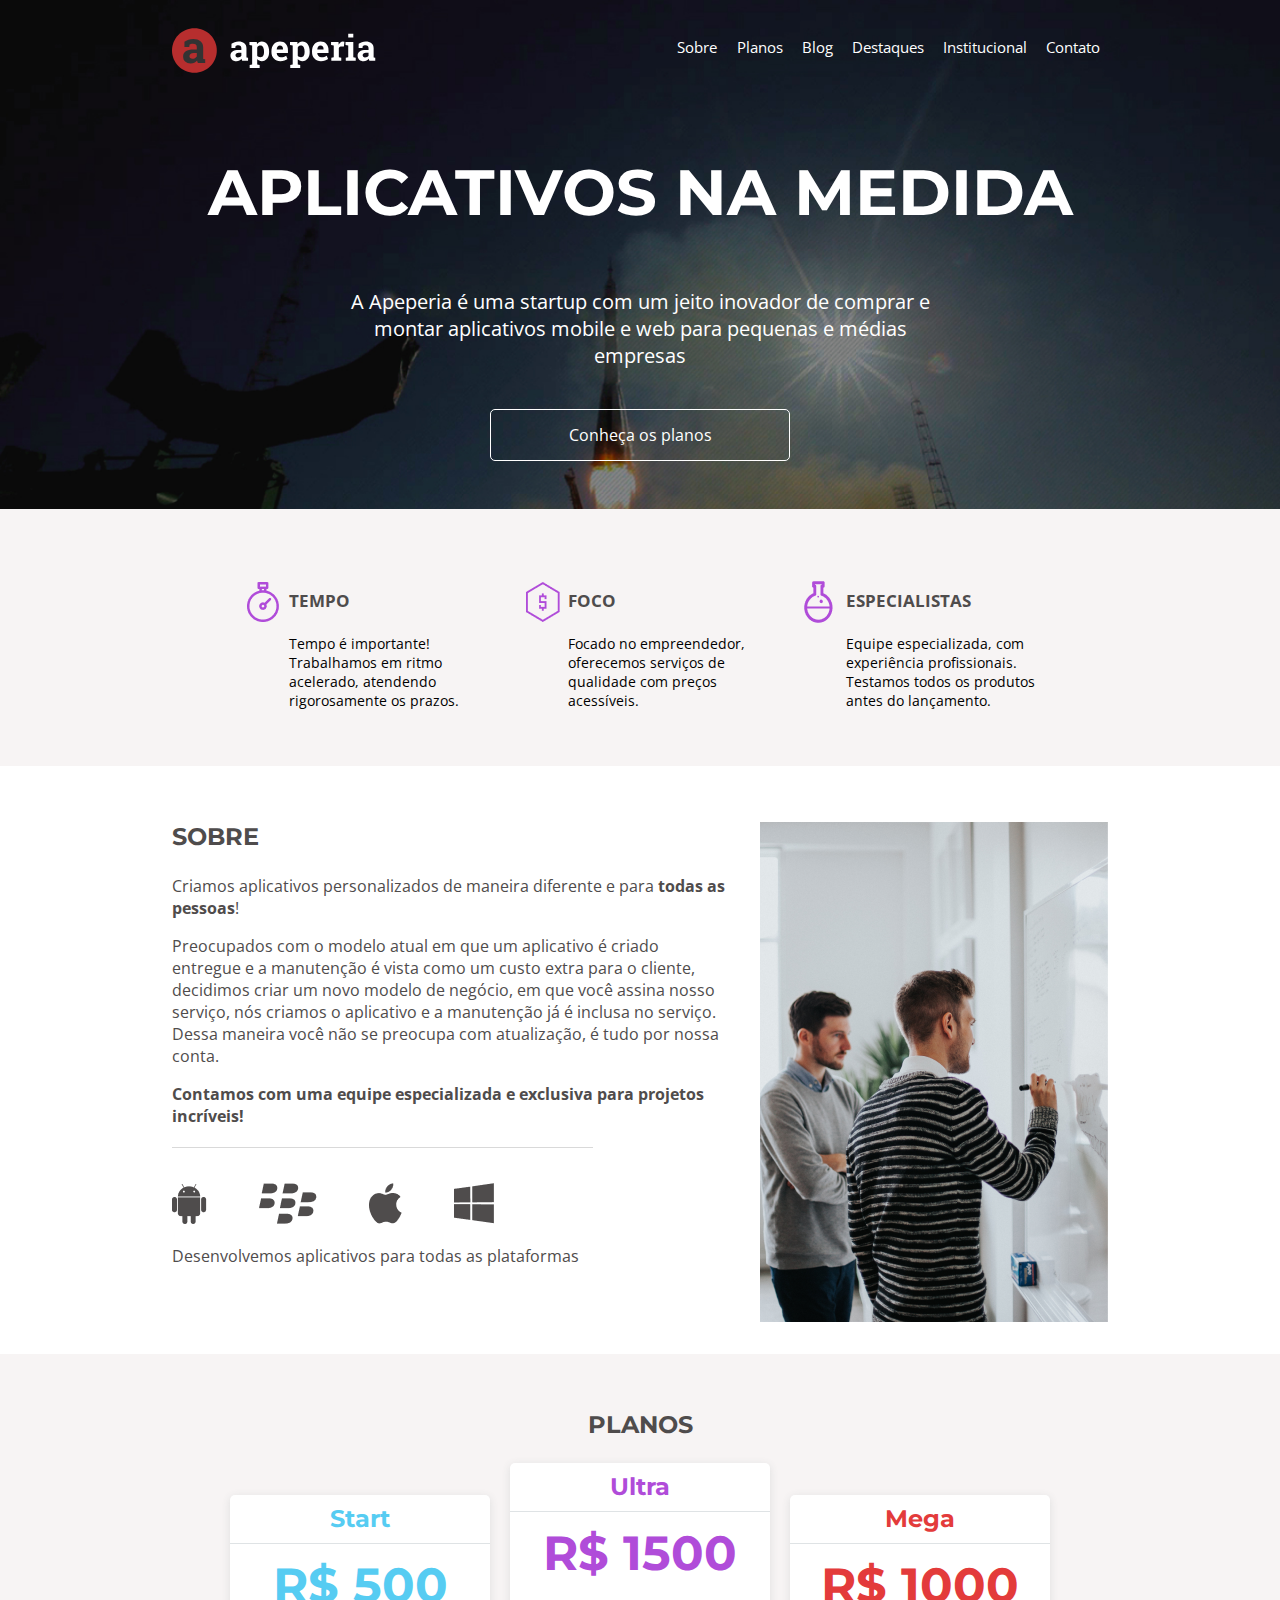
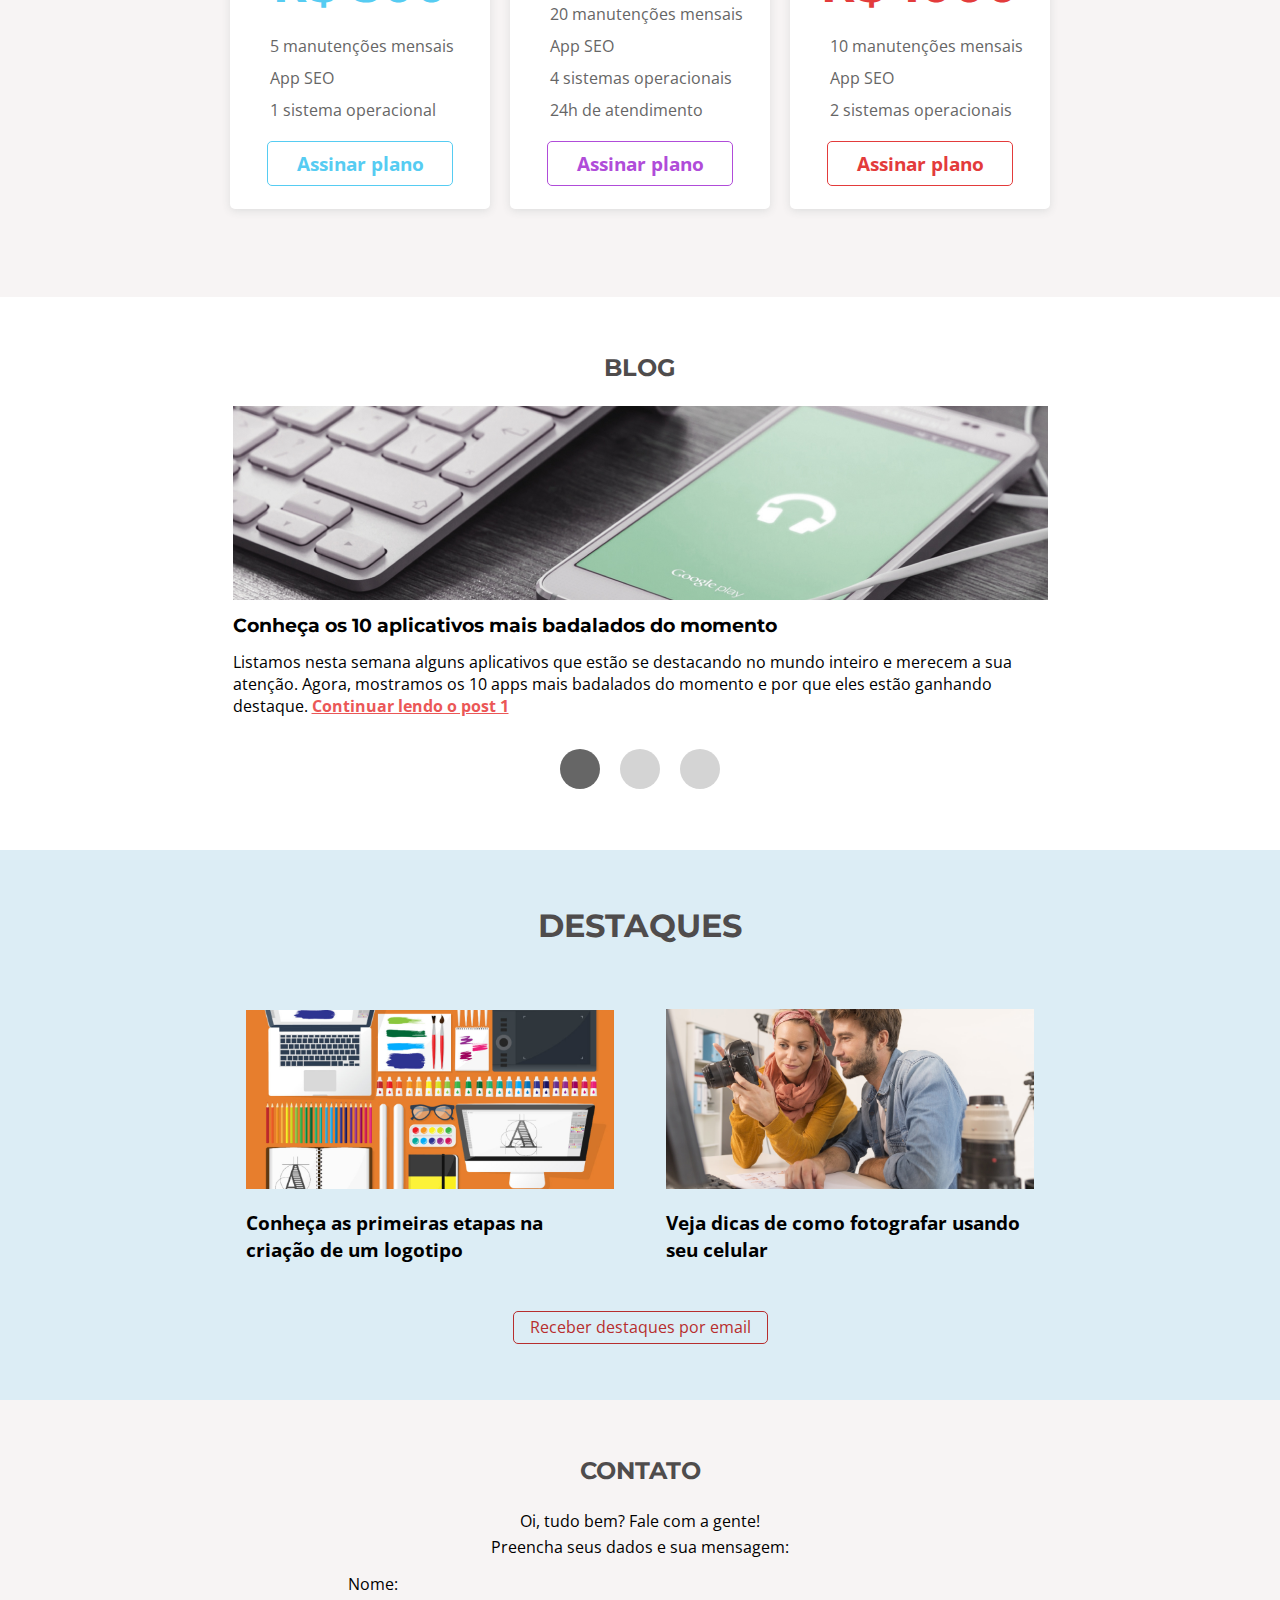
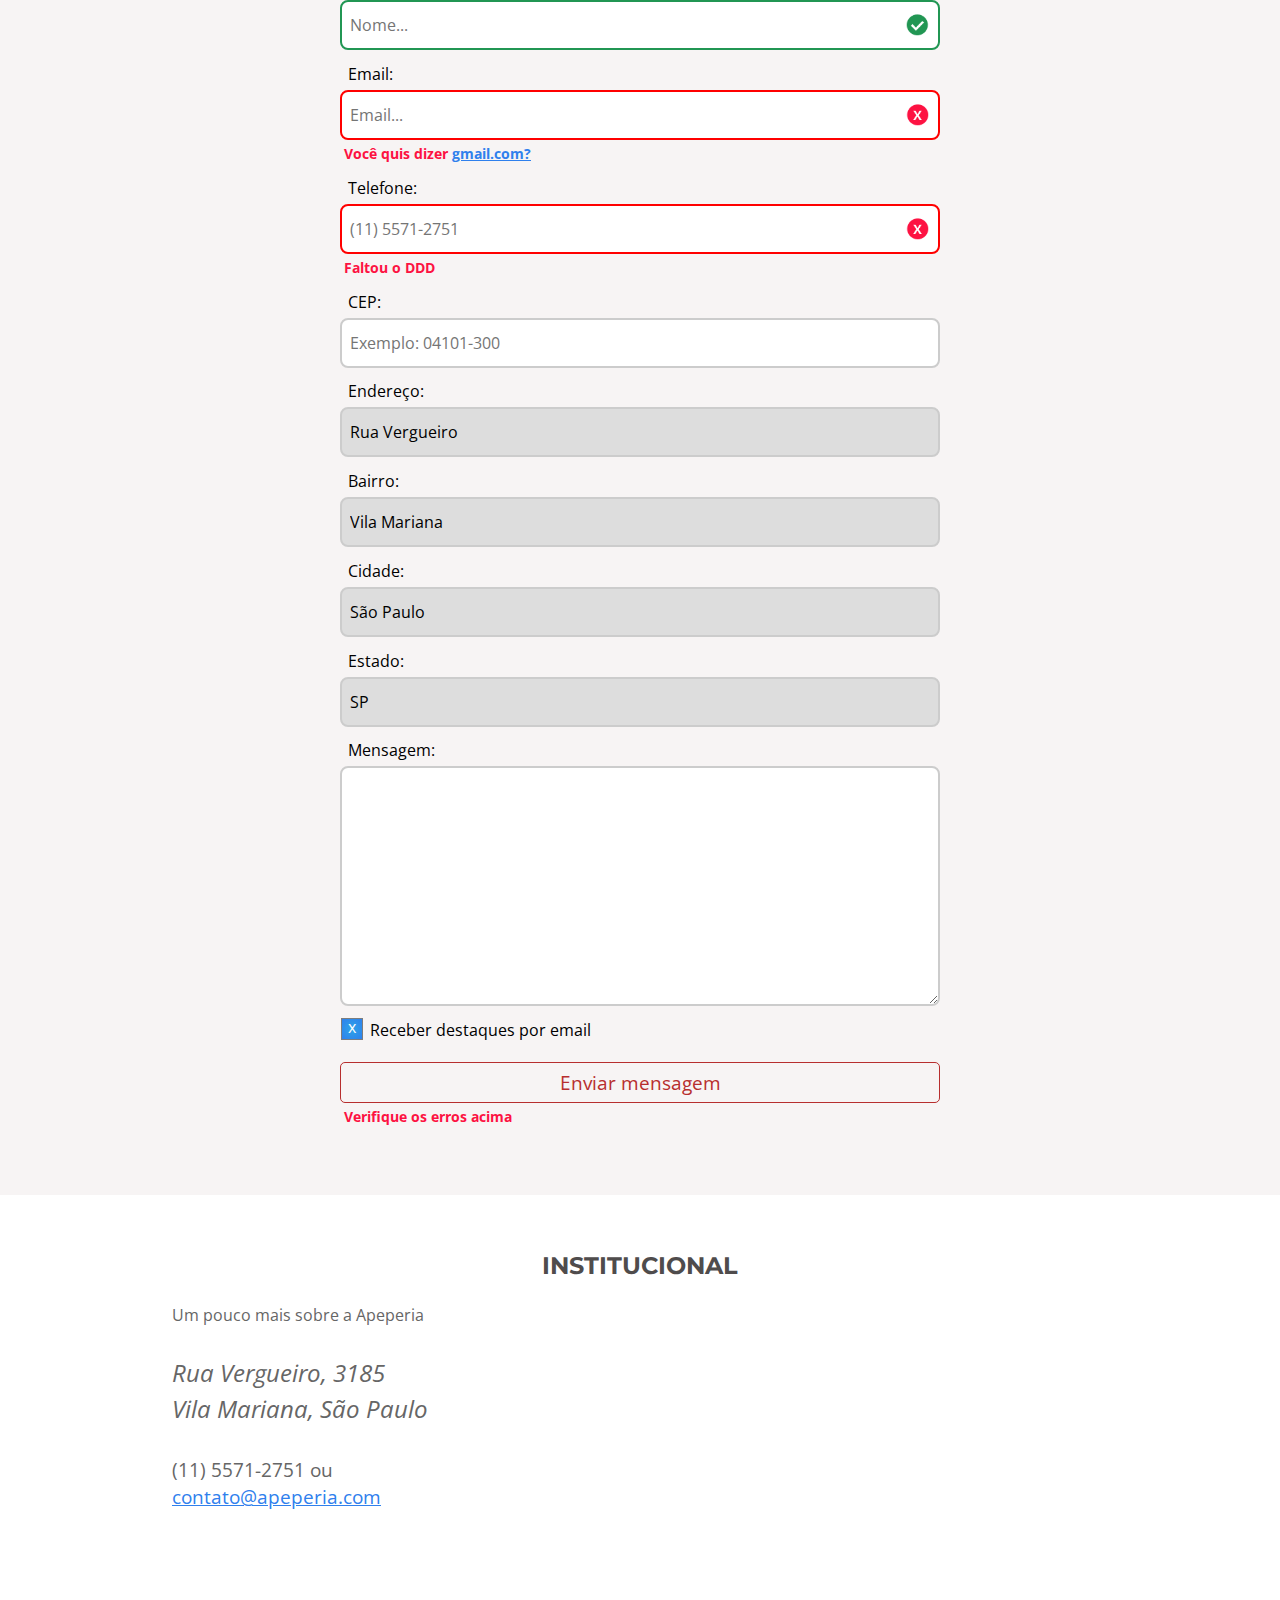
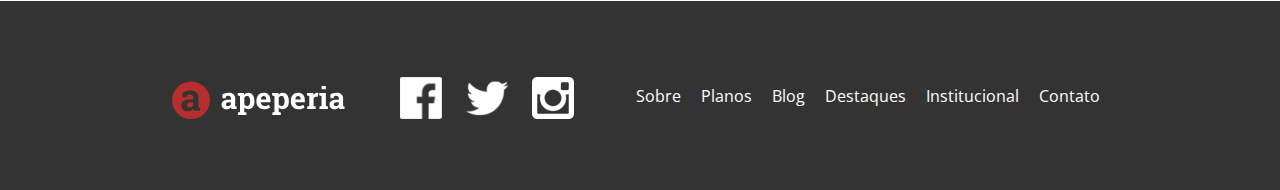
==== commit ef29618e: "making a site more accessible" ====
--- a/Mock Site Front-End Accessibility/index.html
+++ b/Mock Site Front-End Accessibility/index.html
@@ -1,473 +1,617 @@
 <!DOCTYPE html>
-<html lang="en">
-<head>
-  <meta charset="UTF-8">
-  <title>Apeperia - aplicativos sob medida</title>
-  <link href="https://fonts.googleapis.com/css?family=Montserrat:300,400,700|Open+Sans:300,400,700" rel="stylesheet">
-
-  <link rel="stylesheet" href="css/reset.css">
-  <link rel="stylesheet" href="css/tema-padrao.css">
-  <link rel="stylesheet" href="css/secaoDestaque.css">
-  <link rel="stylesheet" href="css/cabecalho.css">
-  <link rel="stylesheet" href="css/diferenciais.css">
-  <link rel="stylesheet" href="css/secaoSobre.css">
-  <link rel="stylesheet" href="css/secaoPlanos.css">
-  <link rel="stylesheet" href="css/secaoBlog.css">
-  <link rel="stylesheet" href="css/listaDeArtigos.css">
-  <link rel="stylesheet" href="css/secaoDestaques.css">
-  <link rel="stylesheet" href="css/secaoContato.css">
-  <link rel="stylesheet" href="css/contatoCampo.css">
-  <link rel="stylesheet" href="css/secaoInstitucional.css">
-  <link rel="stylesheet" href="css/rodape.css">    
-  <link rel="stylesheet" href="css/dialogNewsletter.css">
-
-  <meta name="viewport" content="width=device-width, initial-scale=1.0, maximum-scale=1.0, user-scalable=no" />
-</head>
-<body>
-
-  <header class="cabecalho container">
-    <a href="#" class="cabecalho-logo">
-      <h1>
-        <svg width="205" height="59" viewBox="0 0 205 59" version="1.1" xmlns="http://www.w3.org/2000/svg" xmlns:xlink="http://www.w3.org/1999/xlink">
-          <desc>Created using Figma</desc>
+<html lang="pt-br">
+  <head>
+    <meta charset="UTF-8" />
+    <title>Apeperia - tailor-made apps</title>
+    <link
+      href="https://fonts.googleapis.com/css?family=Montserrat:300,400,700|Open+Sans:300,400,700"
+      rel="stylesheet"
+    />
+
+    <link rel="stylesheet" href="css/reset.css" />
+    <link rel="stylesheet" href="css/tema-padrao.css" />
+    <link rel="stylesheet" href="css/secaoDestaque.css" />
+    <link rel="stylesheet" href="css/cabecalho.css" />
+    <link rel="stylesheet" href="css/diferenciais.css" />
+    <link rel="stylesheet" href="css/secaoSobre.css" />
+    <link rel="stylesheet" href="css/secaoPlanos.css" />
+    <link rel="stylesheet" href="css/secaoBlog.css" />
+    <link rel="stylesheet" href="css/listaDeArtigos.css" />
+    <link rel="stylesheet" href="css/secaoDestaques.css" />
+    <link rel="stylesheet" href="css/secaoContato.css" />
+    <link rel="stylesheet" href="css/contatoCampo.css" />
+    <link rel="stylesheet" href="css/secaoInstitucional.css" />
+    <link rel="stylesheet" href="css/rodape.css" />
+    <link rel="stylesheet" href="css/dialogNewsletter.css" />
+
+    <meta name="viewport" content="width=device-width"/>
+  </head>
+  <body>
+
+    <a href="#conteudoPrincipal"
+    class="pularNavegacao">Ir para o conteúdo principal</a>
+
+    <header class="cabecalho container">
+      <a href="#" class="cabecalho-logo" title="Home da Apeperia">
+        <!-- <h1>  Going against the SEO best practices, we are going to remove the h1 tag from the hadder in order to increase accessability      -->
+        <svg
+          width="205"
+          height="59"
+          viewBox="0 0 205 59"
+          version="1.1"
+          xmlns="http://www.w3.org/2000/svg"
+          xmlns:xlink="http://www.w3.org/1999/xlink"
+        >
+          <!--<desc>Logotipo da Apeperia</desc>  a descrição não seria a tag correta para apresentar o conteudo deste logo em svg no header, melhor utilizar o title... So que não assim,<title>Logotipo da Apeperia</title>. Bora botar isso na tag <a> linha34-->
           <g id="Canvas" transform="translate(-2230 1001)">
             <g id="Logo do Apeperia">
               <g id="Oval 1">
-                <use xlink:href="#path0_fill" transform="translate(2230 -988.755)" fill="#B72E2E"/>
+                <use
+                  xlink:href="#path0_fill"
+                  transform="translate(2230 -988.755)"
+                  fill="#B72E2E"
+                />
               </g>
               <g id="a">
-                <use xlink:href="#path1_fill" transform="translate(2239 -1001)" fill="#333333"/>
+                <use
+                  xlink:href="#path1_fill"
+                  transform="translate(2239 -1001)"
+                  fill="#333333"
+                />
               </g>
               <g id="apeperia">
-                <use xlink:href="#path2_fill" transform="translate(2287.13 -993.208)" fill="#FFFFFF"/>
+                <use
+                  xlink:href="#path2_fill"
+                  transform="translate(2287.13 -993.208)"
+                  fill="#FFFFFF"
+                />
               </g>
             </g>
           </g>
           <defs>
-            <path id="path0_fill" fill-rule="evenodd" d="M 22.4044 44.5283C 34.778 44.5283 44.8087 34.5603 44.8087 22.2642C 44.8087 9.968 34.778 0 22.4044 0C 10.0308 0 0 9.968 0 22.2642C 0 34.5603 10.0308 44.5283 22.4044 44.5283Z"/>
-            <path id="path1_fill" d="M 16.8684 47C 16.6944 46.6086 16.5422 46.21 16.4118 45.8042C 16.2813 45.3838 16.1799 44.9635 16.1074 44.5431C 15.3537 45.4128 14.4332 46.1158 13.3461 46.6521C 12.2735 47.1884 11.0414 47.4566 9.64991 47.4566C 7.34522 47.4566 5.51162 46.8333 4.1491 45.5867C 2.80108 44.3257 2.12706 42.6153 2.12706 40.4556C 2.12706 38.2523 3.01125 36.5492 4.77963 35.3461C 6.54801 34.143 9.14259 33.5415 12.5634 33.5415L 15.803 33.5415L 15.803 31.2368C 15.803 30.1062 15.4769 29.2293 14.8246 28.606C 14.1723 27.9827 13.2084 27.6711 11.9329 27.6711C 11.2081 27.6711 10.5631 27.758 9.99779 27.932C 9.43249 28.0914 8.9759 28.2871 8.62802 28.519L 8.21492 31.0411L 3.4316 31.0411L 3.45335 25.823C 4.61294 25.0402 5.93922 24.3807 7.43219 23.8444C 8.93966 23.3081 10.5776 23.0399 12.346 23.0399C 15.2594 23.0399 17.6221 23.7574 19.434 25.1924C 21.2603 26.6129 22.1735 28.6422 22.1735 31.2803L 22.1735 40.9991C 22.1735 41.3615 22.1735 41.7021 22.1735 42.021C 22.188 42.3399 22.217 42.6443 22.2605 42.9342L 24.1955 43.1951L 24.1955 47L 16.8684 47ZM 11.3676 42.7602C 12.3242 42.7602 13.1939 42.5573 13.9766 42.1515C 14.7594 41.7311 15.3681 41.2093 15.803 40.586L 15.803 36.9985L 12.5634 36.9985C 11.2154 36.9985 10.1935 37.3174 9.49772 37.9552C 8.80196 38.5785 8.45408 39.3322 8.45408 40.2164C 8.45408 41.0136 8.70774 41.6369 9.21507 42.0862C 9.73688 42.5356 10.4544 42.7602 11.3676 42.7602Z"/>
-            <path id="path2_fill" d="M 13.0802 37C 12.941 36.6869 12.8193 36.368 12.7149 36.0433C 12.6106 35.7071 12.5294 35.3708 12.4714 35.0345C 11.8684 35.7302 11.1321 36.2926 10.2624 36.7217C 9.40429 37.1507 8.41863 37.3653 7.30542 37.3653C 5.46167 37.3653 3.99479 36.8666 2.90478 35.8694C 1.82636 34.8606 1.28715 33.4922 1.28715 31.7644C 1.28715 30.0019 1.9945 28.6393 3.4092 27.6769C 4.8239 26.7144 6.89957 26.2332 9.6362 26.2332L 12.2279 26.2332L 12.2279 24.3894C 12.2279 23.485 11.967 22.7834 11.4452 22.2848C 10.9233 21.7862 10.1522 21.5369 9.13178 21.5369C 8.55199 21.5369 8.03597 21.6064 7.58373 21.7456C 7.13149 21.8731 6.76621 22.0297 6.48791 22.2152L 6.15743 24.2329L 2.33078 24.2329L 2.34817 20.0584C 3.27585 19.4322 4.33687 18.9046 5.53125 18.4755C 6.73723 18.0465 8.04756 17.832 9.46226 17.832C 11.793 17.832 13.6832 18.406 15.1327 19.5539C 16.5938 20.6903 17.3243 22.3138 17.3243 24.4242L 17.3243 32.1993C 17.3243 32.4892 17.3243 32.7617 17.3243 33.0168C 17.3359 33.2719 17.3591 33.5154 17.3939 33.7473L 18.9419 33.9561L 18.9419 37L 13.0802 37ZM 8.67954 33.6082C 9.44487 33.6082 10.1406 33.4459 10.7668 33.1212C 11.393 32.7849 11.88 32.3674 12.2279 31.8688L 12.2279 28.9988L 9.6362 28.9988C 8.55778 28.9988 7.74027 29.2539 7.18367 29.7642C 6.62706 30.2628 6.34876 30.8658 6.34876 31.5731C 6.34876 32.2109 6.55169 32.7095 6.95755 33.069C 7.375 33.4285 7.949 33.6082 8.67954 33.6082ZM 20.2986 21.2412L 20.2986 18.1798L 27.6736 18.1798L 27.9172 20.3715C 28.4738 19.5597 29.1405 18.9336 29.9175 18.4929C 30.6944 18.0523 31.5989 17.832 32.6309 17.832C 34.9617 17.832 36.7706 18.7422 38.0578 20.5628C 39.3449 22.3834 39.9885 24.7779 39.9885 27.7465L 39.9885 28.1117C 39.9885 30.8948 39.3449 33.1328 38.0578 34.8258C 36.7706 36.5188 34.9733 37.3653 32.6657 37.3653C 31.68 37.3653 30.8045 37.1855 30.0392 36.8261C 29.2739 36.455 28.6187 35.9158 28.0737 35.2084L 28.0737 40.6527L 30.5262 41.1745L 30.5262 44.2358L 20.5596 44.2358L 20.5596 41.1745L 23.0121 40.6527L 23.0121 21.763L 20.2986 21.2412ZM 34.9095 27.7465C 34.9095 25.9723 34.6138 24.5344 34.0224 23.4328C 33.431 22.3312 32.5265 21.7804 31.309 21.7804C 30.5436 21.7804 29.8885 21.9369 29.3435 22.25C 28.81 22.5631 28.3868 23.0095 28.0737 23.5893L 28.0737 31.834C 28.3868 32.3674 28.81 32.7733 29.3435 33.0516C 29.8885 33.3299 30.5552 33.469 31.3438 33.469C 32.5729 33.469 33.4716 32.9878 34.0398 32.0254C 34.6196 31.0629 34.9095 29.7584 34.9095 28.1117L 34.9095 27.7465ZM 51.2597 37.3653C 48.5463 37.3653 46.3779 36.4956 44.7544 34.7562C 43.131 33.0168 42.3193 30.8078 42.3193 28.1291L 42.3193 27.4334C 42.3193 24.6388 43.0846 22.337 44.6153 20.528C 46.1575 18.719 48.2216 17.8204 50.8075 17.832C 53.347 17.832 55.3183 18.5973 56.7214 20.1279C 58.1245 21.6586 58.8261 23.7285 58.8261 26.3376L 58.8261 29.1032L 47.5896 29.1032L 47.5548 29.2075C 47.6476 30.4483 48.0593 31.4687 48.7898 32.2689C 49.5319 33.069 50.535 33.469 51.7989 33.469C 52.9237 33.469 53.8572 33.3589 54.5994 33.1386C 55.3415 32.9066 56.1532 32.5472 57.0345 32.0601L 58.4086 35.191C 57.6317 35.8056 56.6228 36.3216 55.3821 36.7391C 54.1529 37.1565 52.7788 37.3653 51.2597 37.3653ZM 50.8075 21.7456C 49.8682 21.7456 49.1261 22.1051 48.5811 22.824C 48.0361 23.5429 47.6998 24.488 47.5722 25.6592L 47.6244 25.7462L 53.8514 25.7462L 53.8514 25.2939C 53.8514 24.2155 53.5963 23.3574 53.0861 22.7196C 52.5875 22.0703 51.8279 21.7456 50.8075 21.7456ZM 60.8611 21.2412L 60.8611 18.1798L 68.2361 18.1798L 68.4797 20.3715C 69.0363 19.5597 69.703 18.9336 70.48 18.4929C 71.2569 18.0523 72.1614 17.832 73.1934 17.832C 75.5242 17.832 77.3331 18.7422 78.6203 20.5628C 79.9074 22.3834 80.551 24.7779 80.551 27.7465L 80.551 28.1117C 80.551 30.8948 79.9074 33.1328 78.6203 34.8258C 77.3331 36.5188 75.5358 37.3653 73.2282 37.3653C 72.2425 37.3653 71.367 37.1855 70.6017 36.8261C 69.8364 36.455 69.1812 35.9158 68.6362 35.2084L 68.6362 40.6527L 71.0887 41.1745L 71.0887 44.2358L 61.1221 44.2358L 61.1221 41.1745L 63.5746 40.6527L 63.5746 21.763L 60.8611 21.2412ZM 75.472 27.7465C 75.472 25.9723 75.1763 24.5344 74.5849 23.4328C 73.9935 22.3312 73.089 21.7804 71.8715 21.7804C 71.1061 21.7804 70.451 21.9369 69.906 22.25C 69.3725 22.5631 68.9493 23.0095 68.6362 23.5893L 68.6362 31.834C 68.9493 32.3674 69.3725 32.7733 69.906 33.0516C 70.451 33.3299 71.1177 33.469 71.9063 33.469C 73.1354 33.469 74.0341 32.9878 74.6023 32.0254C 75.1821 31.0629 75.472 29.7584 75.472 28.1117L 75.472 27.7465ZM 91.8222 37.3653C 89.1088 37.3653 86.9404 36.4956 85.3169 34.7562C 83.6935 33.0168 82.8818 30.8078 82.8818 28.1291L 82.8818 27.4334C 82.8818 24.6388 83.6471 22.337 85.1778 20.528C 86.72 18.719 88.7841 17.8204 91.37 17.832C 93.9095 17.832 95.8808 18.5973 97.2839 20.1279C 98.687 21.6586 99.3886 23.7285 99.3886 26.3376L 99.3886 29.1032L 88.1521 29.1032L 88.1173 29.2075C 88.2101 30.4483 88.6218 31.4687 89.3523 32.2689C 90.0944 33.069 91.0975 33.469 92.3614 33.469C 93.4862 33.469 94.4197 33.3589 95.1619 33.1386C 95.904 32.9066 96.7157 32.5472 97.597 32.0601L 98.9711 35.191C 98.1942 35.8056 97.1853 36.3216 95.9446 36.7391C 94.7154 37.1565 93.3413 37.3653 91.8222 37.3653ZM 91.37 21.7456C 90.4307 21.7456 89.6886 22.1051 89.1436 22.824C 88.5986 23.5429 88.2623 24.488 88.1347 25.6592L 88.1869 25.7462L 94.4139 25.7462L 94.4139 25.2939C 94.4139 24.2155 94.1588 23.3574 93.6486 22.7196C 93.15 22.0703 92.3904 21.7456 91.37 21.7456ZM 102.189 33.9561L 104.624 33.4343L 104.624 21.763L 101.928 21.2412L 101.928 18.1798L 109.355 18.1798L 109.581 20.9281C 110.022 19.954 110.59 19.1945 111.286 18.6495C 111.982 18.1045 112.788 17.832 113.704 17.832C 113.97 17.832 114.249 17.8551 114.539 17.9015C 114.84 17.9363 115.089 17.9827 115.287 18.0407L 114.747 22.6675L 112.66 22.6153C 111.918 22.6153 111.303 22.7602 110.816 23.0501C 110.329 23.34 109.958 23.7517 109.703 24.2851L 109.703 33.4343L 112.138 33.9561L 112.138 37L 102.189 37L 102.189 33.9561ZM 116.643 33.9561L 119.096 33.4343L 119.096 21.763L 116.382 21.2412L 116.382 18.1798L 124.175 18.1798L 124.175 33.4343L 126.61 33.9561L 126.61 37L 116.643 37L 116.643 33.9561ZM 124.175 13.6748L 119.096 13.6748L 119.096 9.86557L 124.175 9.86557L 124.175 13.6748ZM 140.264 37C 140.125 36.6869 140.003 36.368 139.899 36.0433C 139.795 35.7071 139.713 35.3708 139.655 35.0345C 139.052 35.7302 138.316 36.2926 137.446 36.7217C 136.588 37.1507 135.603 37.3653 134.489 37.3653C 132.646 37.3653 131.179 36.8666 130.089 35.8694C 129.01 34.8606 128.471 33.4922 128.471 31.7644C 128.471 30.0019 129.178 28.6393 130.593 27.6769C 132.008 26.7144 134.084 26.2332 136.82 26.2332L 139.412 26.2332L 139.412 24.3894C 139.412 23.485 139.151 22.7834 138.629 22.2848C 138.107 21.7862 137.336 21.5369 136.316 21.5369C 135.736 21.5369 135.22 21.6064 134.768 21.7456C 134.315 21.8731 133.95 22.0297 133.672 22.2152L 133.341 24.2329L 129.515 24.2329L 129.532 20.0584C 130.46 19.4322 131.521 18.9046 132.715 18.4755C 133.921 18.0465 135.232 17.832 136.646 17.832C 138.977 17.832 140.867 18.406 142.317 19.5539C 143.778 20.6903 144.508 22.3138 144.508 24.4242L 144.508 32.1993C 144.508 32.4892 144.508 32.7617 144.508 33.0168C 144.52 33.2719 144.543 33.5154 144.578 33.7473L 146.126 33.9561L 146.126 37L 140.264 37ZM 135.864 33.6082C 136.629 33.6082 137.325 33.4459 137.951 33.1212C 138.577 32.7849 139.064 32.3674 139.412 31.8688L 139.412 28.9988L 136.82 28.9988C 135.742 28.9988 134.924 29.2539 134.368 29.7642C 133.811 30.2628 133.533 30.8658 133.533 31.5731C 133.533 32.2109 133.736 32.7095 134.142 33.069C 134.559 33.4285 135.133 33.6082 135.864 33.6082Z"/>
+            <path
+              id="path0_fill"
+              fill-rule="evenodd"
+              d="M 22.4044 44.5283C 34.778 44.5283 44.8087 34.5603 44.8087 22.2642C 44.8087 9.968 34.778 0 22.4044 0C 10.0308 0 0 9.968 0 22.2642C 0 34.5603 10.0308 44.5283 22.4044 44.5283Z"
+            />
+            <path
+              id="path1_fill"
+              d="M 16.8684 47C 16.6944 46.6086 16.5422 46.21 16.4118 45.8042C 16.2813 45.3838 16.1799 44.9635 16.1074 44.5431C 15.3537 45.4128 14.4332 46.1158 13.3461 46.6521C 12.2735 47.1884 11.0414 47.4566 9.64991 47.4566C 7.34522 47.4566 5.51162 46.8333 4.1491 45.5867C 2.80108 44.3257 2.12706 42.6153 2.12706 40.4556C 2.12706 38.2523 3.01125 36.5492 4.77963 35.3461C 6.54801 34.143 9.14259 33.5415 12.5634 33.5415L 15.803 33.5415L 15.803 31.2368C 15.803 30.1062 15.4769 29.2293 14.8246 28.606C 14.1723 27.9827 13.2084 27.6711 11.9329 27.6711C 11.2081 27.6711 10.5631 27.758 9.99779 27.932C 9.43249 28.0914 8.9759 28.2871 8.62802 28.519L 8.21492 31.0411L 3.4316 31.0411L 3.45335 25.823C 4.61294 25.0402 5.93922 24.3807 7.43219 23.8444C 8.93966 23.3081 10.5776 23.0399 12.346 23.0399C 15.2594 23.0399 17.6221 23.7574 19.434 25.1924C 21.2603 26.6129 22.1735 28.6422 22.1735 31.2803L 22.1735 40.9991C 22.1735 41.3615 22.1735 41.7021 22.1735 42.021C 22.188 42.3399 22.217 42.6443 22.2605 42.9342L 24.1955 43.1951L 24.1955 47L 16.8684 47ZM 11.3676 42.7602C 12.3242 42.7602 13.1939 42.5573 13.9766 42.1515C 14.7594 41.7311 15.3681 41.2093 15.803 40.586L 15.803 36.9985L 12.5634 36.9985C 11.2154 36.9985 10.1935 37.3174 9.49772 37.9552C 8.80196 38.5785 8.45408 39.3322 8.45408 40.2164C 8.45408 41.0136 8.70774 41.6369 9.21507 42.0862C 9.73688 42.5356 10.4544 42.7602 11.3676 42.7602Z"
+            />
+            <path
+              id="path2_fill"
+              d="M 13.0802 37C 12.941 36.6869 12.8193 36.368 12.7149 36.0433C 12.6106 35.7071 12.5294 35.3708 12.4714 35.0345C 11.8684 35.7302 11.1321 36.2926 10.2624 36.7217C 9.40429 37.1507 8.41863 37.3653 7.30542 37.3653C 5.46167 37.3653 3.99479 36.8666 2.90478 35.8694C 1.82636 34.8606 1.28715 33.4922 1.28715 31.7644C 1.28715 30.0019 1.9945 28.6393 3.4092 27.6769C 4.8239 26.7144 6.89957 26.2332 9.6362 26.2332L 12.2279 26.2332L 12.2279 24.3894C 12.2279 23.485 11.967 22.7834 11.4452 22.2848C 10.9233 21.7862 10.1522 21.5369 9.13178 21.5369C 8.55199 21.5369 8.03597 21.6064 7.58373 21.7456C 7.13149 21.8731 6.76621 22.0297 6.48791 22.2152L 6.15743 24.2329L 2.33078 24.2329L 2.34817 20.0584C 3.27585 19.4322 4.33687 18.9046 5.53125 18.4755C 6.73723 18.0465 8.04756 17.832 9.46226 17.832C 11.793 17.832 13.6832 18.406 15.1327 19.5539C 16.5938 20.6903 17.3243 22.3138 17.3243 24.4242L 17.3243 32.1993C 17.3243 32.4892 17.3243 32.7617 17.3243 33.0168C 17.3359 33.2719 17.3591 33.5154 17.3939 33.7473L 18.9419 33.9561L 18.9419 37L 13.0802 37ZM 8.67954 33.6082C 9.44487 33.6082 10.1406 33.4459 10.7668 33.1212C 11.393 32.7849 11.88 32.3674 12.2279 31.8688L 12.2279 28.9988L 9.6362 28.9988C 8.55778 28.9988 7.74027 29.2539 7.18367 29.7642C 6.62706 30.2628 6.34876 30.8658 6.34876 31.5731C 6.34876 32.2109 6.55169 32.7095 6.95755 33.069C 7.375 33.4285 7.949 33.6082 8.67954 33.6082ZM 20.2986 21.2412L 20.2986 18.1798L 27.6736 18.1798L 27.9172 20.3715C 28.4738 19.5597 29.1405 18.9336 29.9175 18.4929C 30.6944 18.0523 31.5989 17.832 32.6309 17.832C 34.9617 17.832 36.7706 18.7422 38.0578 20.5628C 39.3449 22.3834 39.9885 24.7779 39.9885 27.7465L 39.9885 28.1117C 39.9885 30.8948 39.3449 33.1328 38.0578 34.8258C 36.7706 36.5188 34.9733 37.3653 32.6657 37.3653C 31.68 37.3653 30.8045 37.1855 30.0392 36.8261C 29.2739 36.455 28.6187 35.9158 28.0737 35.2084L 28.0737 40.6527L 30.5262 41.1745L 30.5262 44.2358L 20.5596 44.2358L 20.5596 41.1745L 23.0121 40.6527L 23.0121 21.763L 20.2986 21.2412ZM 34.9095 27.7465C 34.9095 25.9723 34.6138 24.5344 34.0224 23.4328C 33.431 22.3312 32.5265 21.7804 31.309 21.7804C 30.5436 21.7804 29.8885 21.9369 29.3435 22.25C 28.81 22.5631 28.3868 23.0095 28.0737 23.5893L 28.0737 31.834C 28.3868 32.3674 28.81 32.7733 29.3435 33.0516C 29.8885 33.3299 30.5552 33.469 31.3438 33.469C 32.5729 33.469 33.4716 32.9878 34.0398 32.0254C 34.6196 31.0629 34.9095 29.7584 34.9095 28.1117L 34.9095 27.7465ZM 51.2597 37.3653C 48.5463 37.3653 46.3779 36.4956 44.7544 34.7562C 43.131 33.0168 42.3193 30.8078 42.3193 28.1291L 42.3193 27.4334C 42.3193 24.6388 43.0846 22.337 44.6153 20.528C 46.1575 18.719 48.2216 17.8204 50.8075 17.832C 53.347 17.832 55.3183 18.5973 56.7214 20.1279C 58.1245 21.6586 58.8261 23.7285 58.8261 26.3376L 58.8261 29.1032L 47.5896 29.1032L 47.5548 29.2075C 47.6476 30.4483 48.0593 31.4687 48.7898 32.2689C 49.5319 33.069 50.535 33.469 51.7989 33.469C 52.9237 33.469 53.8572 33.3589 54.5994 33.1386C 55.3415 32.9066 56.1532 32.5472 57.0345 32.0601L 58.4086 35.191C 57.6317 35.8056 56.6228 36.3216 55.3821 36.7391C 54.1529 37.1565 52.7788 37.3653 51.2597 37.3653ZM 50.8075 21.7456C 49.8682 21.7456 49.1261 22.1051 48.5811 22.824C 48.0361 23.5429 47.6998 24.488 47.5722 25.6592L 47.6244 25.7462L 53.8514 25.7462L 53.8514 25.2939C 53.8514 24.2155 53.5963 23.3574 53.0861 22.7196C 52.5875 22.0703 51.8279 21.7456 50.8075 21.7456ZM 60.8611 21.2412L 60.8611 18.1798L 68.2361 18.1798L 68.4797 20.3715C 69.0363 19.5597 69.703 18.9336 70.48 18.4929C 71.2569 18.0523 72.1614 17.832 73.1934 17.832C 75.5242 17.832 77.3331 18.7422 78.6203 20.5628C 79.9074 22.3834 80.551 24.7779 80.551 27.7465L 80.551 28.1117C 80.551 30.8948 79.9074 33.1328 78.6203 34.8258C 77.3331 36.5188 75.5358 37.3653 73.2282 37.3653C 72.2425 37.3653 71.367 37.1855 70.6017 36.8261C 69.8364 36.455 69.1812 35.9158 68.6362 35.2084L 68.6362 40.6527L 71.0887 41.1745L 71.0887 44.2358L 61.1221 44.2358L 61.1221 41.1745L 63.5746 40.6527L 63.5746 21.763L 60.8611 21.2412ZM 75.472 27.7465C 75.472 25.9723 75.1763 24.5344 74.5849 23.4328C 73.9935 22.3312 73.089 21.7804 71.8715 21.7804C 71.1061 21.7804 70.451 21.9369 69.906 22.25C 69.3725 22.5631 68.9493 23.0095 68.6362 23.5893L 68.6362 31.834C 68.9493 32.3674 69.3725 32.7733 69.906 33.0516C 70.451 33.3299 71.1177 33.469 71.9063 33.469C 73.1354 33.469 74.0341 32.9878 74.6023 32.0254C 75.1821 31.0629 75.472 29.7584 75.472 28.1117L 75.472 27.7465ZM 91.8222 37.3653C 89.1088 37.3653 86.9404 36.4956 85.3169 34.7562C 83.6935 33.0168 82.8818 30.8078 82.8818 28.1291L 82.8818 27.4334C 82.8818 24.6388 83.6471 22.337 85.1778 20.528C 86.72 18.719 88.7841 17.8204 91.37 17.832C 93.9095 17.832 95.8808 18.5973 97.2839 20.1279C 98.687 21.6586 99.3886 23.7285 99.3886 26.3376L 99.3886 29.1032L 88.1521 29.1032L 88.1173 29.2075C 88.2101 30.4483 88.6218 31.4687 89.3523 32.2689C 90.0944 33.069 91.0975 33.469 92.3614 33.469C 93.4862 33.469 94.4197 33.3589 95.1619 33.1386C 95.904 32.9066 96.7157 32.5472 97.597 32.0601L 98.9711 35.191C 98.1942 35.8056 97.1853 36.3216 95.9446 36.7391C 94.7154 37.1565 93.3413 37.3653 91.8222 37.3653ZM 91.37 21.7456C 90.4307 21.7456 89.6886 22.1051 89.1436 22.824C 88.5986 23.5429 88.2623 24.488 88.1347 25.6592L 88.1869 25.7462L 94.4139 25.7462L 94.4139 25.2939C 94.4139 24.2155 94.1588 23.3574 93.6486 22.7196C 93.15 22.0703 92.3904 21.7456 91.37 21.7456ZM 102.189 33.9561L 104.624 33.4343L 104.624 21.763L 101.928 21.2412L 101.928 18.1798L 109.355 18.1798L 109.581 20.9281C 110.022 19.954 110.59 19.1945 111.286 18.6495C 111.982 18.1045 112.788 17.832 113.704 17.832C 113.97 17.832 114.249 17.8551 114.539 17.9015C 114.84 17.9363 115.089 17.9827 115.287 18.0407L 114.747 22.6675L 112.66 22.6153C 111.918 22.6153 111.303 22.7602 110.816 23.0501C 110.329 23.34 109.958 23.7517 109.703 24.2851L 109.703 33.4343L 112.138 33.9561L 112.138 37L 102.189 37L 102.189 33.9561ZM 116.643 33.9561L 119.096 33.4343L 119.096 21.763L 116.382 21.2412L 116.382 18.1798L 124.175 18.1798L 124.175 33.4343L 126.61 33.9561L 126.61 37L 116.643 37L 116.643 33.9561ZM 124.175 13.6748L 119.096 13.6748L 119.096 9.86557L 124.175 9.86557L 124.175 13.6748ZM 140.264 37C 140.125 36.6869 140.003 36.368 139.899 36.0433C 139.795 35.7071 139.713 35.3708 139.655 35.0345C 139.052 35.7302 138.316 36.2926 137.446 36.7217C 136.588 37.1507 135.603 37.3653 134.489 37.3653C 132.646 37.3653 131.179 36.8666 130.089 35.8694C 129.01 34.8606 128.471 33.4922 128.471 31.7644C 128.471 30.0019 129.178 28.6393 130.593 27.6769C 132.008 26.7144 134.084 26.2332 136.82 26.2332L 139.412 26.2332L 139.412 24.3894C 139.412 23.485 139.151 22.7834 138.629 22.2848C 138.107 21.7862 137.336 21.5369 136.316 21.5369C 135.736 21.5369 135.22 21.6064 134.768 21.7456C 134.315 21.8731 133.95 22.0297 133.672 22.2152L 133.341 24.2329L 129.515 24.2329L 129.532 20.0584C 130.46 19.4322 131.521 18.9046 132.715 18.4755C 133.921 18.0465 135.232 17.832 136.646 17.832C 138.977 17.832 140.867 18.406 142.317 19.5539C 143.778 20.6903 144.508 22.3138 144.508 24.4242L 144.508 32.1993C 144.508 32.4892 144.508 32.7617 144.508 33.0168C 144.52 33.2719 144.543 33.5154 144.578 33.7473L 146.126 33.9561L 146.126 37L 140.264 37ZM 135.864 33.6082C 136.629 33.6082 137.325 33.4459 137.951 33.1212C 138.577 32.7849 139.064 32.3674 139.412 31.8688L 139.412 28.9988L 136.82 28.9988C 135.742 28.9988 134.924 29.2539 134.368 29.7642C 133.811 30.2628 133.533 30.8658 133.533 31.5731C 133.533 32.2109 133.736 32.7095 134.142 33.069C 134.559 33.4285 135.133 33.6082 135.864 33.6082Z"
+            />
           </defs>
         </svg>
-      </h1>
-    </a>
-
-    <nav class="cabecalho-nav">
-      <ul>
-        <li class="cabecalho-nav-item"><a href="#">Sobre</a></li>
-        <li class="cabecalho-nav-item"><a href="#">Planos</a></li>
-        <li class="cabecalho-nav-item"><a href="#">Blog</a></li>
-        <li class="cabecalho-nav-item"><a href="#">Destaques</a></li>
-        <li class="cabecalho-nav-item"><a href="#">Institucional</a></li>
-        <li class="cabecalho-nav-item"><a href="#">Contato</a></li>
-      </ul>  
-    </nav>
-  </header>
-
-  <main class="conteudo">
-
-    <section class="secaoDestaque">
-      <h1 class="secaoDestaque-titulo">
-        APLICATIVOS NA MEDIDA
-      </h1>
-      <p class="secaoDestaque-texto">
-        A Apeperia é uma startup com um jeito inovador de comprar e montar aplicativos mobile e web para pequenas e médias empresas
-      </p>
-
-      <button class="secaoDestaque-cta btnPadrao">
-        Conheça os planos
-      </button>
-    </section>
-
-    <section class="secaoDiferenciais">
-      <div class="container">
-        <ul class="diferenciais">
-          <li class="diferenciais-diferencial">
-            <h1 class="diferenciais-diferencial-titulo diferenciais-diferencial-titulo--tempo">
-              Tempo
-            </h1>
-            <p class="diferenciais-diferencial-texto">
-              Tempo é importante! Trabalhamos em ritmo acelerado, atendendo rigorosamente os prazos.
-            </p>
+        <!--</h1>-->
+      </a>
+
+      <nav class="cabecalho-nav">
+        <ul>
+          <li class="cabecalho-nav-item"><a href="#">Sobre</a></li>
+          <li class="cabecalho-nav-item"><a href="#">Planos</a></li>
+          <li class="cabecalho-nav-item"><a href="#">Blog</a></li>
+          <li class="cabecalho-nav-item"><a href="#">Destaques</a></li>
+          <li class="cabecalho-nav-item"><a href="#">Institucional</a></li>
+          <li class="cabecalho-nav-item"><a href="#">Contato</a></li>
+        </ul>
+      </nav>
+    </header>
+
+    <main class="conteudo" role="main" > <!--nós podemos determinar que o 'role' do main é ser main/principal, ajudando assim os deitores de tela indentificarem esta função-->
+      <section class="secaoDestaque">
+        <h1 class="secaoDestaque-titulo" id="conteudoPrincipal">APLICATIVOS NA MEDIDA</h1>
+        <h2 class="secaoDestaque-texto">
+          A Apeperia é uma startup com um jeito inovador de comprar e montar
+          aplicativos mobile e web para pequenas e médias empresas
+        </h2>
+        <!-- As this paragraph is very important, I will set it as a H2, even it not being a sub-title, helping a blind user to navigate through the site-->
+
+        <button class="secaoDestaque-cta btnPadrao">Conheça os planos</button>
+      </section>
+
+      <section class="secaoDiferenciais">
+        <div class="container">
+          <ul class="diferenciais">
+            <li class="diferenciais-diferencial">
+              <h2
+                class="diferenciais-diferencial-titulo diferenciais-diferencial-titulo--tempo"
+              >
+                Tempo
+              </h2>
+              <!-- changing from h1 to h2 to help blind navigation-->
+              <p class="diferenciais-diferencial-texto">
+                Tempo é importante! Trabalhamos em ritmo acelerado, atendendo
+                rigorosamente os prazos.
+              </p>
+            </li>
+            <li class="diferenciais-diferencial">
+              <h2
+                class="diferenciais-diferencial-titulo diferenciais-diferencial-titulo--foco"
+              >
+                Foco
+              </h2>
+              <p class="diferenciais-diferencial-texto">
+                Focado no empreendedor, oferecemos serviços de qualidade com
+                preços acessíveis.
+              </p>
+            </li>
+            <li class="diferenciais-diferencial">
+              <h2
+                class="diferenciais-diferencial-titulo diferenciais-diferencial-titulo--especialistas"
+              >
+                Especialistas
+              </h2>
+              <p class="diferenciais-diferencial-texto">
+                Equipe especializada, com experiência profissionais. Testamos
+                todos os produtos antes do lançamento.
+              </p>
+            </li>
+          </ul>
+        </div>
+      </section>
+      <!--fim .secaoDiferenciais-->
+
+      <section class="secaoSobre clearfix">
+        <div class="container">
+          <img src="img/sobre-apeperia.png" class="secaoSobre-imgDestaque" />
+          <h2 class="secaoSobre-titulo tituloPadrao">SOBRE</h2>
+          <p class="secaoSobre-texto" alt="Dois homens idealizando um projeto novo em um quadro branco.">
+            Criamos aplicativos personalizados de maneira diferente e para
+            <b>todas as pessoas</b>!
+          </p>
+          <p class="secaoSobre-texto">
+            Preocupados com o modelo atual em que um aplicativo é criado
+            entregue e a manutenção é vista como um custo extra para o cliente,
+            decidimos criar um novo modelo de negócio, em que você assina nosso
+            serviço, nós criamos o aplicativo e a manutenção já é inclusa no
+            serviço. Dessa maneira você não se preocupa com atualização, é tudo
+            por nossa conta.
+          </p>
+          <p class="secaoSobre-texto">
+            <b>
+              Contamos com uma equipe especializada e exclusiva para projetos
+              incríveis!
+            </b>
+          </p>
+
+          <ul class="secaoSobre-plataformas">
+            <li><img src="img/android.png" alt="Logo Android" /></li>
+            <li><img src="img/blackberry.png" alt="Logo Blackberry" /></li>
+            <li><img src="img/apple.png" alt="Logo iOS" /></li>
+            <li>
+              <img src="img/windowsphone.png" alt="Logo Windows Phone" />
+            </li>
+          </ul>
+          <p>Desenvolvemos aplicativos para todas as plataformas</p>
+        </div>
+      </section>
+      <!--fim .secaoSobre-->
+
+      <section class="secaoPlanos">
+        <div class="container">
+          <h2 class="secaoPlanos-titulo tituloPadrao">PLANOS</h2>
+
+          <div class="secaoPlanos-plano secaoPlanos-plano--start">
+            <h3 class="secaoPlanos-plano-titulo">Start</h3>
+            <h4 class="secaoPlanos-plano-preco">R$ 500</h4>
+            <ul class="secaoPlanos-plano-itens">
+              <li>5 manutenções mensais</li>
+              <li>App SEO</li>
+              <li>1 sistema operacional</li>
+            </ul>
+            <a href="#" class="btnPadrao secaoPlanos-plano-btn">
+              Assinar plano
+            </a>
+          </div>
+
+          <div class="secaoPlanos-plano secaoPlanos-plano--ultra">
+            <h3 class="secaoPlanos-plano-titulo">Ultra</h3>
+            <h4 class="secaoPlanos-plano-preco">R$ 1500</h4>
+            <ul class="secaoPlanos-plano-itens">
+              <li>20 manutenções mensais</li>
+              <li>App SEO</li>
+              <li>4 sistemas operacionais</li>
+              <li>24h de atendimento</li>
+            </ul>
+            <a href="#" class="btnPadrao secaoPlanos-plano-btn">
+              Assinar plano
+            </a>
+          </div>
+
+          <div class="secaoPlanos-plano secaoPlanos-plano--mega">
+            <h3 class="secaoPlanos-plano-titulo">Mega</h3>
+            <h4 class="secaoPlanos-plano-preco">R$ 1000</h4>
+            <ul class="secaoPlanos-plano-itens">
+              <li>10 manutenções mensais</li>
+              <li>App SEO</li>
+              <li>2 sistemas operacionais</li>
+            </ul>
+            <a href="#" class="btnPadrao secaoPlanos-plano-btn">
+              Assinar plano
+            </a>
+          </div>
+        </div>
+        <!--fim .container da .secaoPlanos-->
+      </section>
+      <!--fim .secaoPlanos-->
+
+      <section class="secaoBlog container">
+        <h2 class="secaoBlog-titulo tituloPadrao">BLOG</h2>
+
+        <ul class="listaDeArtigos">
+          <li id="new0" class="listaDeArtigos-item">
+            <article class="listaDeArtigos-artigo">
+              <img
+                src="img/10-aplicativos-mais-baixados.png"
+                class="listaDeArtigos-artigo-img" alt="celular branco android e um teclado da apple"
+              />
+              <h3 class="listaDeArtigos-artigo-titulo">
+                Conheça os 10 aplicativos mais badalados do momento
+              </h3>
+              <p>
+                Listamos nesta semana alguns aplicativos que estão se destacando
+                no mundo inteiro e merecem a sua atenção. Agora, mostramos os 10
+                apps mais badalados do momento e por que eles estão ganhando
+                destaque.
+                <a href="#" class="listaDeArtigos-artigo-link">
+                  Continuar lendo o post 1
+                </a>
+              </p>
+            </article>
           </li>
-          <li class="diferenciais-diferencial">
-            <h1 class="diferenciais-diferencial-titulo diferenciais-diferencial-titulo--foco">
-              Foco
-            </h1>
-            <p class="diferenciais-diferencial-texto">
-              Focado no empreendedor, oferecemos serviços de qualidade com preços acessíveis.
-            </p>
+
+          <li id="new1" class="listaDeArtigos-item">
+            <article class="listaDeArtigos-artigo">
+              <img
+                src="img/ux-usabilidade.jpg"
+                class="listaDeArtigos-artigo-img"
+                alt="pessoa segurando um smartphone de capa verde"
+              />
+              <h3 class="listaDeArtigos-artigo-titulo">
+                Usabilidade: Entenda os benefícios de treinar sua equipe em UX
+              </h3>
+              <p>
+                Vamos imaginar a seguinte situação: o time de desenvolvedores da
+                sua empresa dedicou bastante tempo à criação de um novo
+                software, e agora ele está tecnicamente perfeito, pronto para
+                ser vendido.
+                <a href="#" class="listaDeArtigos-artigo-link">
+                  Continuar lendo o post 2
+                </a>
+              </p>
+            </article>
           </li>
-          <li class="diferenciais-diferencial">
-            <h1 class="diferenciais-diferencial-titulo diferenciais-diferencial-titulo--especialistas">
-              Especialistas
-            </h1>
-            <p class="diferenciais-diferencial-texto">
-              Equipe especializada, com experiência profissionais. Testamos todos os produtos antes do lançamento.
-            </p>
+
+          <li id="new2" class="listaDeArtigos-item">
+            <article class="listaDeArtigos-artigo">
+              <img
+                src="img/dicas-acessibilidade.jpg"
+                class="listaDeArtigos-artigo-img" alt="Pessoa sendo levantada pela platéia de um show"
+              />
+              <h2 class="listaDeArtigos-artigo-titulo">
+                5 dicas para melhorar a acessibilidade em sua interface
+              </h2>
+              <p>
+                Será que acessibilidade é algo tão complicado que vale a pena eu
+                abrir mão de 25% dos meus usuários? Acessibilidade normalmente é
+                um algo não muito aplicado por aí, falta de informação talvez?
+                <a href="#" class="listaDeArtigos-artigo-link">
+                  Continuar lendo o post 3
+                </a>
+              </p>
+            </article>
           </li>
         </ul>
-      </div>
-    </section> <!--fim .secaoDiferenciais-->
-
-    <section class="secaoSobre clearfix">
+
+        <nav>
+          <ul class="listaDeArtigos-slider">
+            <li>
+              <a
+                href="#new0"
+                data-sliderItem="0"
+                class="listaDeArtigos-slider-item listaDeArtigos-slider-item--ativo"
+              >
+                Notícia 1
+              </a>
+            </li>
+            <li>
+              <a
+                href="#new1"
+                data-sliderItem="1"
+                class="listaDeArtigos-slider-item"
+              >
+                Notícia 2
+              </a>
+            </li>
+            <li>
+              <a
+                href="#new2"
+                data-sliderItem="2"
+                class="listaDeArtigos-slider-item"
+              >
+                Notícia 3
+              </a>
+            </li>
+          </ul>
+        </nav>
+      </section>
+      <!--fim .secaoBlog-->
+
+      <section class="secaoDestaques">
+        <div class="container">
+          <h1 class="secaoDestaques-titulo tituloPadrao">DESTAQUES</h2>
+
+          <a
+            href="http://blog.apeperia.com.br/design/conheca-primeiras-etapas-criacao-logotipo-teste-teste"
+            class="secaoDestaques-link"
+          >
+            <figure class="secaoDestaques-destaque">
+              <img
+                src="img/comecando-criar-logotipo.png"
+                class="secaoDestaques-destaque-img"
+                alt="Ferramentas de design. Ilustração"
+                aria-labelledby="tituloDestaque1" 
+              /> <!--o aria-labelledby determina que uma imagem está sendo rotulada por alguém, no caso a figcaption abaixo -->
+              <figcaption class="secaoDestaques-destaque-titulo" id="tituloDestaque1">
+                Conheça as primeiras etapas na criação de um logotipo
+              </figcaption>
+            </figure>
+          </a>
+
+          <a
+            href="http://blog.apeperia.com.br/design/dicas-como-fotografar-com-celular"
+            class="secaoDestaques-link"
+            aria-labelledby="tituloDestaque2"
+          >
+            <figure class="secaoDestaques-destaque">
+              <img
+                src="img/dicas-fotografia.png"
+                class="secaoDestaques-destaque-img"
+                alt="duas pessoas vendo fotos que foram tiradas em uma máquina fotográfica."
+              />
+              <figcaption class="secaoDestaques-destaque-titulo" id="tituloDestaque2">
+                Veja dicas de como fotografar usando seu celular
+              </figcaption>
+            </figure>
+          </a>
+
+          <button
+            class="secaoDestaques-form-botao btnPadrao btnPadrao--pequeno"
+            id="abreDialog"
+          >
+            Receber destaques por email
+          </button>
+        </div>
+
+        <div class="dialogNewsletter" id="dialogNewsletter">
+          <div class="dialogNewsletter-body">
+            <h2 class="dialogNewsletter-titulo">News sem spam</h2>
+            <h3 class="dialogNewsletter-texto">
+              Assine nossa newsletter para receber notícias técnicas sem spam!
+            </h3>
+            <form class="dialogNewsletter-form">
+              <label class="dialogNewsletter-label"> Email: </label>
+              <input
+                type="text"
+                class="dialogNewsletter-campo"
+                placeholder="Digite seu e-mail..."
+              />
+              <button class="dialogNewsletter-btn">Assinar newsletter</button>
+              <button class="dialogNewsletter-fechar">X</button>
+            </form>
+          </div>
+          <div class="dialogNewsletter-overlay"></div>
+        </div>
+        <!--fim .dialogNewsletter-->
+      </section>
+      <!--fim .secaoDestaques-->
+
+      <section class="secaoContato">
+        <div class="container">
+          <h2 class="tituloPadrao">CONTATO</h2>
+
+          <form class="secaoContato-form">
+            <p class="secaoContato-form-legend">
+              Oi, tudo bem? Fale com a gente! Preencha seus dados e sua
+              mensagem:
+            </p>
+
+            <div class="contatoCampo contatoCampo--sucesso">
+              <label for="nome">Nome: </label>
+              <input
+                type="text"
+                id="nome"
+                class="contatoCampo--validouFoi"
+                placeholder="Nome...""
+                required
+              />
+            </div>
+
+            <div class="contatoCampo contatoCampo--erro">
+              <label for="email">Email: </label>
+              <input type="email" 
+              id="email"
+              class="contatoCampo--validouErro" placeholder="Email..." required />
+              <span class="contatoCampo-msg contatoCampo-msg--erro">
+                Você quis dizer <a href="#">gmail.com?</a>
+              </span>
+            </div>
+
+            <div class="contatoCampo contatoCampo--erro">
+              <label for="telefone" >Telefone: </label>
+              <input
+                type="text"
+                id="telefone"
+                class="contatoCampo--validouErro"
+                placeholder="(11) 5571-2751"
+              />
+              <span class="contatoCampo-msg contatoCampo-msg--erro"
+                >Faltou o DDD</span
+              >
+            </div>
+
+            <div class="contatoCampo">
+              <label for="cep">CEP: </label>
+              <input
+                type="text"
+                id="cep"
+                maxlength="8"
+                placeholder="Exemplo: 04101-300"
+                required
+              />
+            </div>
+
+            <div class="contatoCampo">
+              <label for="endereco">Endereço: </label>
+              <input
+                type="text"
+                id="endereco"
+                class="contatoCampo-campoDesabilitado"
+                readonly
+                value="Rua Vergueiro"
+              />
+            </div>
+
+            <div class="contatoCampo">
+              <label for="bairro">Bairro: </label>
+              <input
+                type="text"
+                id="bairro"
+                class="contatoCampo-campoDesabilitado"
+                readonly
+                value="Vila Mariana"
+              />
+            </div>
+
+            <div class="contatoCampo">
+              <label for="cidade">Cidade: </label>
+              <input
+                type="text"
+                id="cidade"
+                class="contatoCampo-campoDesabilitado"
+                readonly
+                value="São Paulo"
+              />
+            </div>
+
+            <div class="contatoCampo">
+              <label for="estado">Estado: </label>
+              <input
+                type="text"
+                id="estado"
+                class="contatoCampo-campoDesabilitado"
+                readonly
+                value="SP"
+              />
+            </div>
+
+            <div class="contatoCampo">
+              <label for="mensagem"> Mensagem: </label>
+              <textarea name="" cols="30" rows="10" required></textarea>
+            </div>
+
+            <div class="contatoCampo">
+              <input
+                type="checkbox"
+                checked
+                value="receberDestaques"
+                class="contatoCampo-checkbox"
+                id="receberEmail"
+              />
+              <label class="contatoCampo-label"
+                for="receberEmail">Receber destaques por email</label
+              >
+            </div>
+
+            <div class="contatoCampo">
+              <button class="secaoContato-form-cta btnPadrao" type="submit">
+                Enviar mensagem
+              </button>
+              <span
+                class="contatoCampo-msg contatoCampo-msg--erro secaoContatoForm-validacao"
+              >
+                Verifique os erros acima
+              </span>
+            </div>
+          </form>
+        </div>
+        <!--fim .container da .secaoContato-->
+      </section>
+      <!--fim .secaoContato-->
+
+      <section class="secaoInstitucional">
+        <div class="container">
+          <h2 class="tituloPadrao">INSTITUCIONAL</h2>
+
+          <div class="secaoInstitucional-coluna">
+            <p>Um pouco mais sobre a Apeperia</p>
+            <p class="secaoInstitucional-endereco">
+              Rua Vergueiro, 3185 <br />
+              Vila Mariana, São Paulo
+            </p>
+            <p class="secaoInstitucional-telefone">
+              (11) 5571-2751 ou <a href="#"> contato@apeperia.com</a>
+            </p>
+          </div>
+
+          <iframe width="420" height="236" src="https://www.youtube.com/embed/2YBtspm8j8M" title="YouTube video player" frameborder="0" allow="accelerometer; autoplay; clipboard-write; encrypted-media; gyroscope; picture-in-picture" allowfullscreen></iframe>
+        </div>
+      </section>
+      <!--fim .secaoInstitucional-->
+    </main>
+
+    <footer class="rodape">
       <div class="container">
-        <img src="img/sobre-apeperia.png" class="secaoSobre-imgDestaque">
-        <h1 class="secaoSobre-titulo tituloPadrao">
-          SOBRE
-        </h1>
-        <p class="secaoSobre-texto">
-          Criamos aplicativos personalizados de maneira diferente e para <b>todxs</b>!
-        </p>
-        <p class="secaoSobre-texto">
-          Preocupados com o modelo atual em que um aplicativo é criado entregue e a manutenção é vista como um custo extra para o cliente, decidimos criar um novo modelo de negócio, em que você assina nosso serviço, nós criamos o aplicativo e a manutenção já é inclusa no serviço. Dessa maneira você não se preocupa com atualização, é tudo por nossa conta.
-        </p>
-        <p class="secaoSobre-texto">
-          <b>
-            Contamos com uma equipe especializada e exclusiva para projetos incríveis!
-          </b>
-        </p>
-
-        <ul class="secaoSobre-plataformas">
-          <li><img src="img/android.png" alt="Ícone do Android"></li>
-          <li><img src="img/blackberry.png" alt="Ícone da Blackberry"></li>
-          <li><img src="img/apple.png" alt="Ícone do iOS"></li>
-          <li><img src="img/windowsphone.png" alt="Ícone do Windows Phone"></li>
-        </ul>
-        <p>
-          Desenvolvemos aplicativos para todas as plataformas
-        </p>
-      </div>
-    </section> <!--fim .secaoSobre-->
-
-    <section class="secaoPlanos">
-      <div class="container">
-        <h1 class="secaoPlanos-titulo tituloPadrao">
-          PLANOS
-        </h1>
-
-        <div class="secaoPlanos-plano secaoPlanos-plano--start">
-          <h1 class="secaoPlanos-plano-titulo">Start</h1>
-          <h2 class="secaoPlanos-plano-preco">
-            R$ 500
-          </h2>
-          <ul class="secaoPlanos-plano-itens">
-            <li>5 manutenções mensais</li>
-            <li>App SEO</li>
-            <li>1 sistema operacional</li>
-          </ul>
-          <a href="#" class="btnPadrao secaoPlanos-plano-btn">
-            Assinar plano
-          </a>
-        </div>
-
-        <div class="secaoPlanos-plano secaoPlanos-plano--ultra">
-          <h1 class="secaoPlanos-plano-titulo">Ultra</h1>
-          <h2 class="secaoPlanos-plano-preco">
-            R$ 1500
-          </h2>
-          <ul class="secaoPlanos-plano-itens">
-            <li>20 manutenções mensais</li>
-            <li>App SEO</li>
-            <li>4 sistemas operacionais</li>
-            <li>24h de atendimento</li>
-          </ul>
-          <a href="#" class="btnPadrao secaoPlanos-plano-btn">
-            Assinar plano
-          </a>
-        </div>
-
-        <div class="secaoPlanos-plano secaoPlanos-plano--mega">
-          <h1 class="secaoPlanos-plano-titulo">Mega</h1>
-          <h2 class="secaoPlanos-plano-preco">
-            R$ 1000
-          </h2>
-          <ul class="secaoPlanos-plano-itens">
-            <li>10 manutenções mensais</li>
-            <li>App SEO</li>
-            <li>2 sistemas operacionais</li>
-          </ul>
-          <a href="#" class="btnPadrao secaoPlanos-plano-btn">
-            Assinar plano
-          </a>
-        </div>
-
-      </div> <!--fim .container da .secaoPlanos-->
-    </section> <!--fim .secaoPlanos-->
-
-
-    <section class="secaoBlog container">
-      <h1 class="secaoBlog-titulo tituloPadrao">
-        BLOG
-      </h1>
-
-      <ul class="listaDeArtigos">
-
-        <li id="new0" class="listaDeArtigos-item">
-          <article class="listaDeArtigos-artigo">
-            <img src="img/10-aplicativos-mais-baixados.png" class="listaDeArtigos-artigo-img">
-            <h2 class="listaDeArtigos-artigo-titulo">
-              Conheça os 10 aplicativos mais badalados do momento
-            </h2>
-            <p>
-              Listamos nesta semana alguns aplicativos que estão se destacando no mundo inteiro e merecem a sua atenção. Agora, mostramos os 10 apps mais badalados do momento e por que eles estão ganhando destaque.
-              <a href="#" class="listaDeArtigos-artigo-link">
-                Continuar lendo o post 1
-              </a>
-            </p>
-          </article>
-        </li>
-
-        <li id="new1" class="listaDeArtigos-item">
-          <article class="listaDeArtigos-artigo">
-            <img src="img/ux-usabilidade.jpg" class="listaDeArtigos-artigo-img">
-            <h2 class="listaDeArtigos-artigo-titulo">
-              Usabilidade: Entenda os benefícios de treinar sua equipe em UX
-            </h2>
-            <p>
-              Vamos imaginar a seguinte situação: o time de desenvolvedores da sua empresa dedicou bastante tempo à criação de um novo software, e agora ele está tecnicamente perfeito, pronto para ser vendido.
-              <a href="#" class="listaDeArtigos-artigo-link">
-                Continuar lendo o post 2
-              </a>
-            </p>
-          </article>
-        </li>
-
-        <li id="new2" class="listaDeArtigos-item">
-          <article class="listaDeArtigos-artigo">
-            <img src="img/dicas-acessibilidade.jpg" class="listaDeArtigos-artigo-img">
-            <h2 class="listaDeArtigos-artigo-titulo">
-              5 dicas para melhorar a acessibilidade em sua interface
-            </h2>
-            <p>
-              Será que acessibilidade é algo tão complicado que vale a pena eu abrir mão de 25% dos meus usuários? Acessibilidade normalmente é um algo não muito aplicado por aí, falta de informação talvez? 
-              <a href="#" class="listaDeArtigos-artigo-link">
-                Continuar lendo o post 3
-              </a>
-            </p>
-          </article>
-        </li>
-
-      </ul>
-
-      <nav>
-        <ul class="listaDeArtigos-slider">
+        <img src="img/logo-apeperia.svg" class="rodape-logo" alt="Logo Apeperia, leva a home"/>
+
+        <ul class="rodape-social">
           <li>
-            <a href="#new0" data-sliderItem="0" class="listaDeArtigos-slider-item listaDeArtigos-slider-item--ativo">
-              Notícia 1
+            <a href="#" class="rodape-social-link rodape-social-link--facebook">
+              Facebook da Apeperia
             </a>
           </li>
           <li>
-            <a href="#new1" data-sliderItem="1" class="listaDeArtigos-slider-item">
-              Notícia 2
+            <a href="#" class="rodape-social-link rodape-social-link--twitter">
+              Twitter da Apeperia
             </a>
           </li>
           <li>
-            <a href="#new2" data-sliderItem="2" class="listaDeArtigos-slider-item">
-              Notícia 3
+            <a
+              href="#"
+              class="rodape-social-link rodape-social-link--instagram"
+            >
+              Instagram da Apeperia
             </a>
           </li>
         </ul>
-      </nav>
-
-    </section> <!--fim .secaoBlog-->
-
-    <section class="secaoDestaques">
-      <div class="container">
-        <h1 class="secaoDestaques-titulo tituloPadrao">DESTAQUES</h1>
-
-        <a href="http://blog.apeperia.com.br/design/conheca-primeiras-etapas-criacao-logotipo-teste-teste" class="secaoDestaques-link">
-          <div class="secaoDestaques-destaque">
-            <img src="img/comecando-criar-logotipo.png" class="secaoDestaques-destaque-img">
-            <p class="secaoDestaques-destaque-titulo"  id="tituloDestaque1">
-              Conheça as primeiras etapas na criação de um logotipo
-            </p>
-          </div>
-        </a>
-
-        <a href="http://blog.apeperia.com.br/design/dicas-como-fotografar-com-celular" class="secaoDestaques-link">
-          <div class="secaoDestaques-destaque">
-            <img src="img/dicas-fotografia.png" class="secaoDestaques-destaque-img">
-            <p class="secaoDestaques-destaque-titulo"  id="tituloDestaque2">
-              Veja dicas de como fotografar usando seu celular
-            </p>
-          </div>
-        </a>
-
-        <button class="secaoDestaques-form-botao btnPadrao btnPadrao--pequeno" id="abreDialog">
-          Receber destaques por email
-        </button>
+
+        <nav class="rodape-nav">
+          <ul>
+            <li class="rodape-nav-item">
+              <a href="#" class="rodape-nav-link">Sobre</a>
+            </li>
+            <li class="rodape-nav-item">
+              <a href="#" class="rodape-nav-link">Planos</a>
+            </li>
+            <li class="rodape-nav-item">
+              <a href="#" class="rodape-nav-link">Blog</a>
+            </li>
+            <li class="rodape-nav-item">
+              <a href="#" class="rodape-nav-link">Destaques</a>
+            </li>
+            <li class="rodape-nav-item">
+              <a href="#" class="rodape-nav-link">Institucional</a>
+            </li>
+            <li class="rodape-nav-item">
+              <a href="#" class="rodape-nav-link">Contato</a>
+            </li>
+          </ul>
+        </nav>
       </div>
-
-      <div class="dialogNewsletter" id="dialogNewsletter">
-        <div class="dialogNewsletter-body">
-
-          <h1 class="dialogNewsletter-titulo">News sem spam</h1>
-          <h2 class="dialogNewsletter-texto">
-            Assine nossa newsletter para receber notícias técnicas sem spam!
-          </h2>
-          <form class="dialogNewsletter-form">
-            <label class="dialogNewsletter-label">
-              Email:
-            </label>
-            <input type="text" class="dialogNewsletter-campo" placeholder="Digite seu e-mail...">
-            <button class="dialogNewsletter-btn">
-              Assinar newsletter
-            </button>
-            <button class="dialogNewsletter-fechar">
-              X
-            </button>
-          </form>
-        </div>
-        <div class="dialogNewsletter-overlay"></div>
-      </div> <!--fim .dialogNewsletter-->
-
-    </section> <!--fim .secaoDestaques-->
-
-    <section class="secaoContato">
-      <div class="container">
-        <h1 class="tituloPadrao">
-          CONTATO
-        </h1>
-
-        <form class="secaoContato-form">
-
-          <p class="secaoContato-form-legend">
-            Oi, tudo bem? Fale com a gente!
-            Preencha seus dados e sua mensagem:
-          </p>
-
-          <div class="contatoCampo contatoCampo--sucesso">
-            <label>Nome: </label>
-            <input type="text" class="contatoCampo--validouFoi" value="Natan Souza" required>
-          </div>  
-
-          <div class="contatoCampo contatoCampo--erro">
-            <label>Email: </label>
-            <input type="email" class="contatoCampo--validouErro" required>
-            <span class="contatoCampo-msg contatoCampo-msg--erro">
-              Você quis dizer <a href="#">gmail.com?</a>
-            </span>
-          </div>
-
-          <div class="contatoCampo contatoCampo--erro">
-            <label>Telefone: </label>
-            <input type="text" class="contatoCampo--validouErro" placeholder="(11) 5571-2751">
-            <span class="contatoCampo-msg contatoCampo-msg--erro">Faltou o DDD</span>
-          </div>     
-
-          <div class="contatoCampo">
-            <label>CEP: </label>
-            <input type="text" maxlength="8" placeholder="Exemplo: 04101-300" required>
-          </div>
-
-          <div class="contatoCampo">
-            <label>Endereço: </label>
-            <input type="text" class="contatoCampo-campoDesabilitado" disabled value="Rua Vergueiro">
-          </div>   
-
-          <div class="contatoCampo">
-            <label>Bairro: </label>
-            <input type="text" class="contatoCampo-campoDesabilitado" disabled value="Vila Mariana">
-          </div>   
-
-          <div class="contatoCampo">
-            <label>Cidade: </label>
-            <input type="text" class="contatoCampo-campoDesabilitado" disabled value="São Paulo">
-          </div>   
-
-          <div class="contatoCampo">
-            <label>Estado: </label>
-            <input type="text" class="contatoCampo-campoDesabilitado" disabled value="SP">
-          </div>   
-
-          <div class="contatoCampo">
-            <label>Mensagem: </label>
-            <textarea name="" cols="30" rows="10" required></textarea>
-          </div>
-
-          <div class="contatoCampo">
-            <input type="checkbox" checked value="receberDestaques" class="contatoCampo-checkbox">
-            <label class="contatoCampo-label">Receber destaques por email</label>
-          </div>
-
-          <div class="contatoCampo">
-            <button class="secaoContato-form-cta btnPadrao" type="submit">
-              Enviar mensagem
-            </button>
-            <span class="contatoCampo-msg contatoCampo-msg--erro secaoContatoForm-validacao">
-              Verifique os erros acima
-            </span>
-          </div>
-
-        </form>
-      </div> <!--fim .container da .secaoContato-->
-
-    </section> <!--fim .secaoContato-->
-
-
-    <section class="secaoInstitucional">
-      <div class="container">
-        <h1 class="tituloPadrao">
-          INSTITUCIONAL
-        </h1>
-
-        <div class="secaoInstitucional-coluna">
-          <p>
-            Um pouco mais sobre a Apeperia
-          </p>
-          <p class="secaoInstitucional-endereco">
-            Rua Vergueiro, 3185 <br> Vila Mariana, São Paulo
-          </p>
-          <p class="secaoInstitucional-telefone">
-            (11) 5571-2751 ou <a href="#"> contato@apeperia.com</a>
-          </p>
-        </div>
-
-        <video src="img/formacao-java.mp4" class="secaoInstitucional-video">
-        </video>
-
-      </div>
-    </section> <!--fim .secaoInstitucional-->
-  </main>
-
-  <footer class="rodape">
-    <div class="container">
-
-      <img src="img/logo-apeperia.svg" class="rodape-logo">
-
-      <ul class="rodape-social">
-        <li>
-          <a href="#" class="rodape-social-link rodape-social-link--facebook">
-            Facebook da Apeperia
-          </a>
-        </li>
-        <li>
-          <a href="#" class="rodape-social-link rodape-social-link--twitter">
-            Twitter da Apeperia
-          </a>
-        </li>
-        <li>
-          <a href="#" class="rodape-social-link rodape-social-link--instagram">
-            Instagram da Apeperia
-          </a>
-        </li>
-      </ul>
-
-      <nav class="rodape-nav">
-        <ul>
-          <li class="rodape-nav-item"><a href="#" class="rodape-nav-link">Sobre</a></li>
-          <li class="rodape-nav-item"><a href="#" class="rodape-nav-link">Planos</a></li>
-          <li class="rodape-nav-item"><a href="#" class="rodape-nav-link">Blog</a></li>
-          <li class="rodape-nav-item"><a href="#" class="rodape-nav-link">Destaques</a></li>
-          <li class="rodape-nav-item"><a href="#" class="rodape-nav-link">Institucional</a></li>
-          <li class="rodape-nav-item"><a href="#" class="rodape-nav-link">Contato</a></li>
-        </ul>  
-      </nav>
-    </div>
-
-  </footer>
-  <script src="js/carousel.js"></script>
-  <script src="js/dialog.js"></script>
-</body>
-</html>+    </footer>
+    <script src="js/carousel.js"></script>
+    <script src="js/dialog.js"></script>
+  </body>
+</html>
--- a/Mock Site Front-End Accessibility/css/tema-padrao.css
+++ b/Mock Site Front-End Accessibility/css/tema-padrao.css
@@ -32,6 +32,7 @@
   overflow: hidden;
   width: 1px;
   height: 1px;
+  display: block;
   color: transparent;
   position: absolute;
 }
--- a/Mock Site Front-End Accessibility/css/secaoPlanos.css
+++ b/Mock Site Front-End Accessibility/css/secaoPlanos.css
@@ -63,7 +63,7 @@
   padding-left: 30px;
   margin: 1em auto 1.5em auto;
   line-height: 2;
-  list-style: disc;
+  list-style: none; /* Trocar de disc pra none para o leitor de tela não ser bolilha, a acessibilidade tb chega ao CSS*/
   color: #666;
   width: 240px;
 }
--- a/Mock Site Front-End Accessibility/css/contatoCampo.css
+++ b/Mock Site Front-End Accessibility/css/contatoCampo.css
@@ -27,7 +27,11 @@
 }
 
 .contatoCampo-checkbox {
-  display: none;
+   /* display: none;  O display none esconde para quem ta vendo e tb para quem está ouvindo, atrapalhado a acessibilidade, também não vai dar certo com o visibility: hidden... vai ter o mesmo problema, para resolver isso posso botar ele numa posição muito distante left: -9999px position: absolut, ou botar a opacity dele em 0 */
+  opacity: 0;
+  position: absolute;
+  left: -9999px
+  
 }
 
 .contatoCampo-icone {
